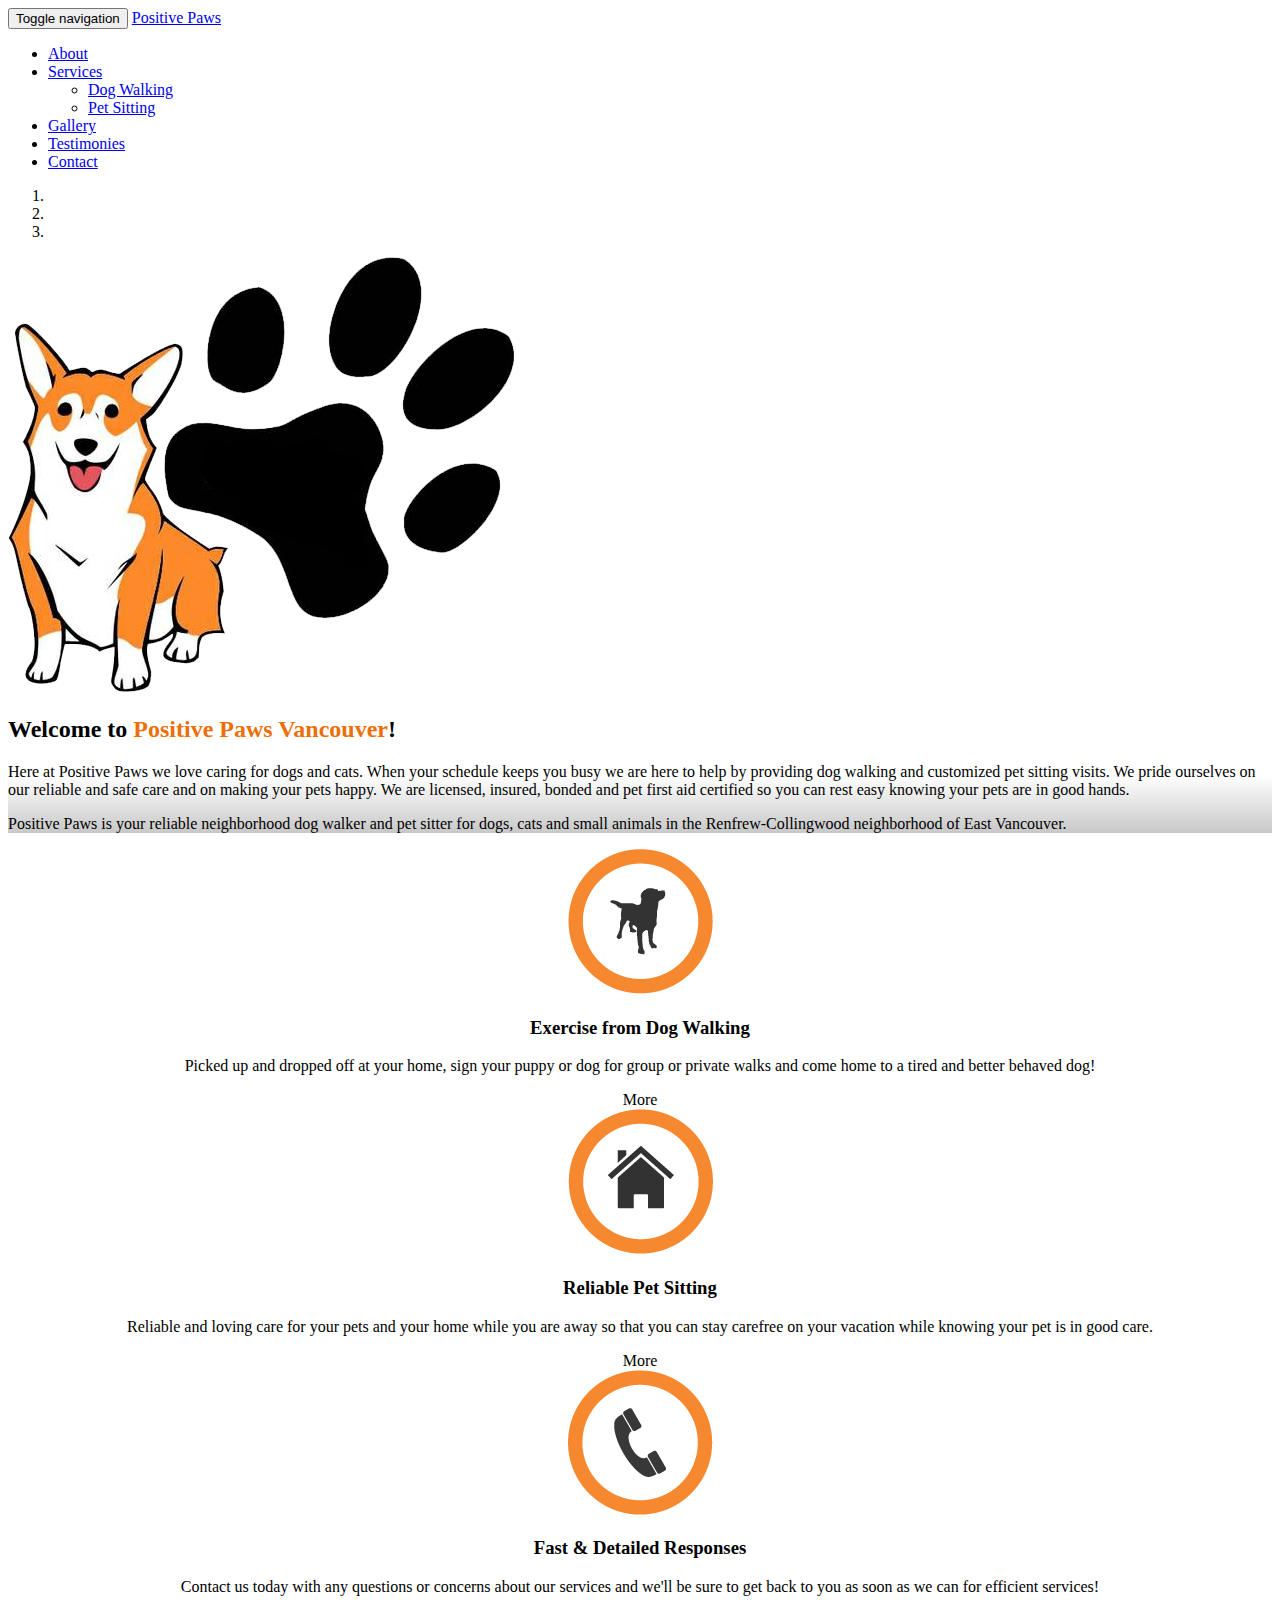
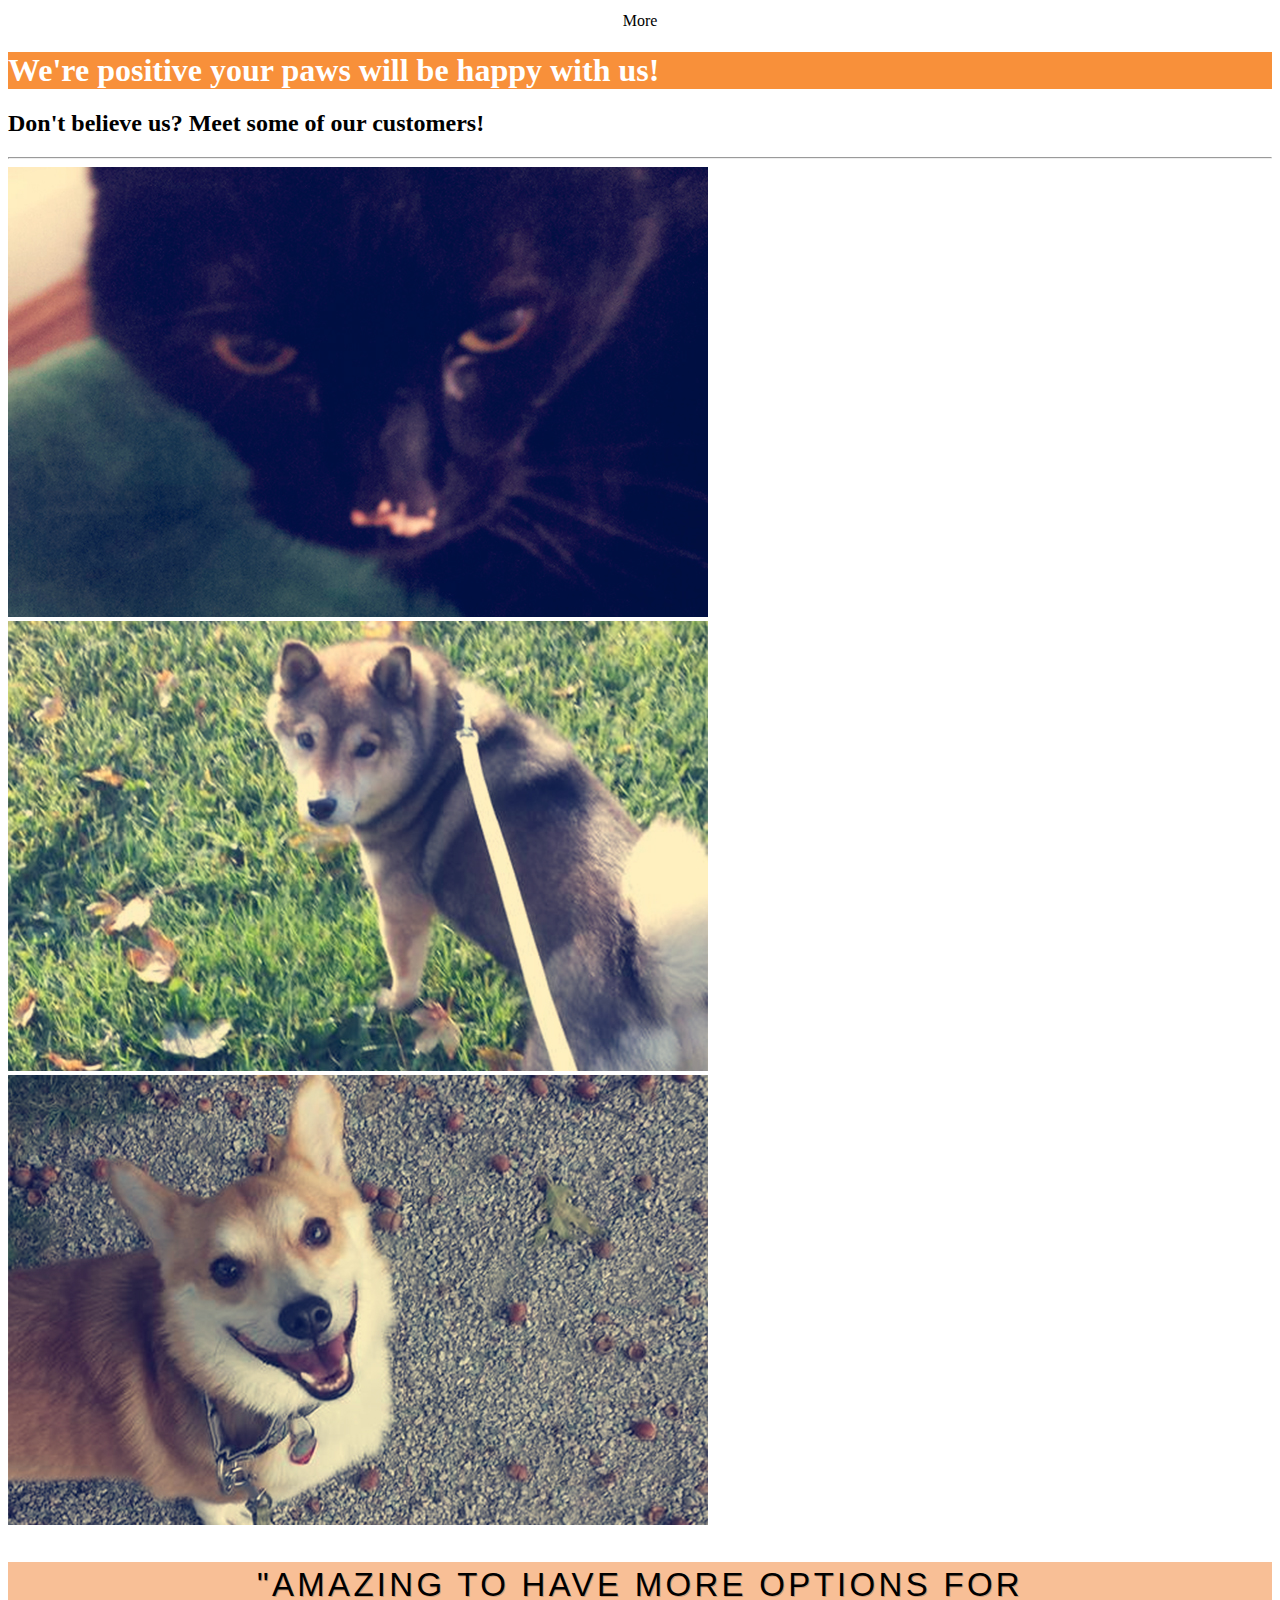
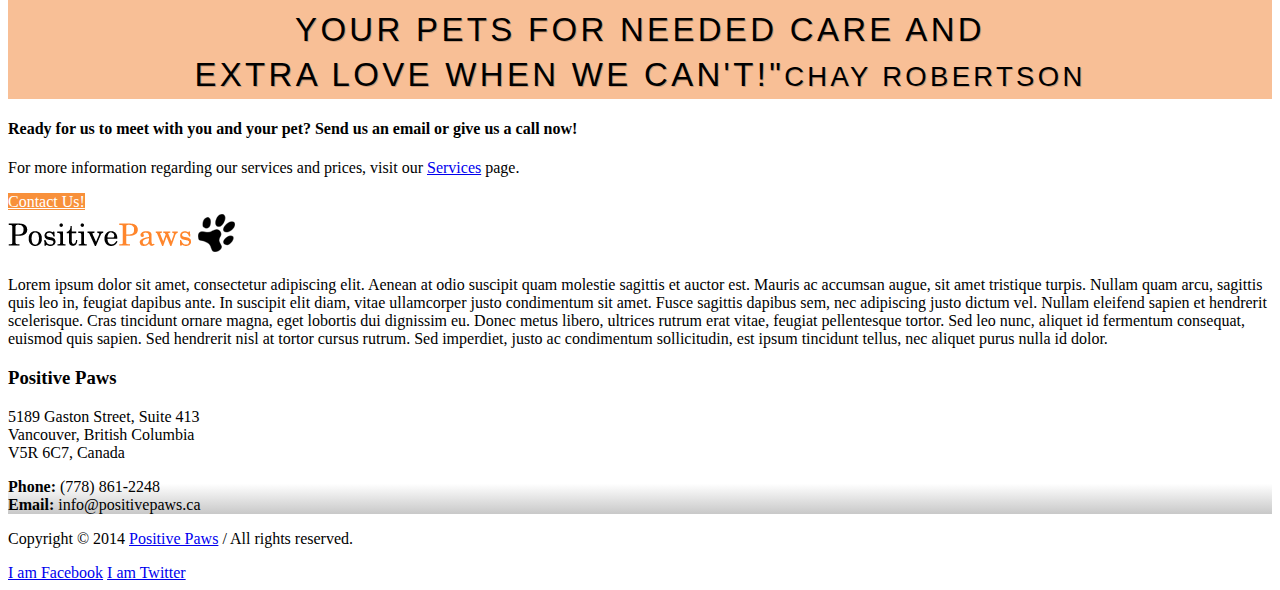
==== index.html @ 591040f9 "col-padding-between class" ====
<!DOCTYPE html>
<html lang="en">
  <head>
    <meta charset="utf-8">
    <meta name="viewport" content="width=device-width, initial-scale=1.0">
    <meta name="description" content="">
    <meta name="author" content="">

    <title>Modern Business - Start Bootstrap Template</title>

    <!-- Bootstrap core CSS -->
    <link href="css/bootstrap.css" rel="stylesheet">

    <!-- Add custom CSS here -->
    <link href="css/modern-business.css" rel="stylesheet">
    <link href="css/css-overload.css" rel="stylesheet">
    <link href="font-awesome/css/font-awesome.min.css" rel="stylesheet">
  </head>

  <body>

		
		<!-- Navigation Menu
		================================================== -->
    <nav class="navbar navbar-inverse navbar-fixed-top" role="navigation">
			
      <div class="container">
				
        <div class="navbar-header">
          <button type="button" class="navbar-toggle" data-toggle="collapse" data-target=".navbar-ex1-collapse">
            <span class="sr-only">Toggle navigation</span>
            <span class="icon-bar"></span>
            <span class="icon-bar"></span>
            <span class="icon-bar"></span>
          </button>
          <!-- You'll want to use a responsive image option so this logo looks good on devices - I recommend using something like retina.js (do a quick Google search for it and you'll find it) -->
          <a class="navbar-brand" href="index.html">Positive Paws</a>
        </div>

        <!-- Collect the nav links, forms, and other content for toggling -->
        <div class="collapse navbar-collapse navbar-ex1-collapse">
          <ul class="nav navbar-nav navbar-right">
            <li><a href="#">About</a></li>
            <li class="dropdown">
              <a href="#" class="dropdown-toggle" data-toggle="dropdown">Services <b class="caret"></b></a>
              <ul class="dropdown-menu">
                <li><a href="#">Dog Walking</a></li>
                <li><a href="#">Pet Sitting</a></li>
              </ul>
            </li>
            <li><a href="#">Gallery</a></li>
            <li><a href="#">Testimonies</a></li>
            <li><a href="#">Contact</a></li>
          </ul>
        </div>
				
      </div>
			
    </nav>
		<!-- End Navigation Menu -->
    
		
		<!-- Slider Carousel
		================================================== -->
    <div id="myCarousel" class="carousel slide">
      <!-- Indicators -->
        <ol class="carousel-indicators">
          <li data-target="#myCarousel" data-slide-to="0" class="active"></li>
          <li data-target="#myCarousel" data-slide-to="1"></li>
          <li data-target="#myCarousel" data-slide-to="2"></li>
        </ol>

        <!-- Wrapper for slides -->
        <div class="carousel-inner">
          <div class="item active">
            <div class="fill" style="background-image:url('img/carousel_slide-logo.jpg');"></div>
            <div class="carousel-caption">
            </div>
          </div>
					<!--
          <div class="item">
            <div class="fill" style="background-image:url('http://placehold.it/1900x1080&text=Slide Two');"></div>
            <div class="carousel-caption">
              <h1>Ready to Style &amp; Add Content</h1>
            </div>
          </div>
          <div class="item">
            <div class="fill" style="background-image:url('http://placehold.it/1900x1080&text=Slide Three');"></div>
            <div class="carousel-caption">
              <h1>Additional Layout Options at <a href="http://startbootstrap.com">http://startbootstrap.com</a></h1>
            </div>
          </div>
					-->
        </div>

        <!-- Controls -->
        <a class="left carousel-control" href="#myCarousel" data-slide="prev">
          <span class="icon-prev"></span>
        </a>
        <a class="right carousel-control" href="#myCarousel" data-slide="next">
          <span class="icon-next"></span>
        </a>
    </div>
		<!-- End Slider Carousel -->
	
		
		
		<!-- Section: Introduction
		================================================== -->
		<div class="section-colored section-full-width hr-gradient">

      <div class="container">
				
				<div class="row">
					<div class="col-lg-3 col-md-3">
						<img src="img/brand_logo-full.png" class="img-responsive" alt="Positive Paws Vancouver">
					</div>
					
          <div class="col-lg-9 col-md-9">
            <h2>Welcome to <span class="orange-text">Positive Paws Vancouver</span>!</h2>
						
            <p>Here at Positive Paws we love caring for dogs and cats. When your schedule keeps you busy we are here to help by providing dog walking and customized pet sitting visits. We pride ourselves on our reliable and safe care and on making your pets happy. We are licensed, insured, bonded and pet first aid certified so you can rest easy knowing your pets are in good hands.</p>
						
						<p>Positive Paws is your reliable neighborhood dog walker and pet sitter for dogs, cats and small animals in the Renfrew-Collingwood neighborhood of East Vancouver.</p>
          </div>
        </div>
				
      </div>

    </div>
		<!-- End Section: Introduction -->
		
		
		<!-- Section: Feature Overview
		================================================== -->
    <div class="section ">
      <div class="container">

        <div class="row">
					<!-- Dog Walking -->
          <div class="col-lg-4 col-md-4 col-padding-between">
						<center>
							<img src="img/icon_large-dogwalking.png">
            	<h3>Exercise from Dog Walking</h3>
							<p>Picked up and dropped off at your home, sign your puppy or dog for group or private walks and come home to a tired and better behaved dog!</p>
							<a class="btn btn-link btn-sm pull-center">More <i class="fa fa-angle-right"></i></a>
						</center>
          </div>
					<!-- Pet Sitting -->
          <div class="col-lg-4 col-md-4 col-padding-between">
            <center>
							<img src="img/icon_large-petsitting.png">
            	<h3>Reliable Pet Sitting</h3>
							<p>Reliable and loving care for your pets and your home while you are away so that you can stay carefree on your vacation while knowing your pet is in good care.</p>
							<a class="btn btn-link btn-sm pull-center">More <i class="fa fa-angle-right"></i></a>
						</center>
          </div>
					<!-- Easy Contact -->
          <div class="col-lg-4 col-md-4 col-padding-between">
            <center>
							<img src="img/icon_large-contact.png">
            	<h3>Fast & Detailed Responses</h3>
							<p>Contact us today with any questions or concerns about our services and we'll be sure to get back to you as soon as we can for efficient services!</p>
							<a class="btn btn-link btn-sm pull-center">More <i class="fa fa-angle-right"></i></a>
						</center>
          </div>
        </div>

      </div>
    </div>
		<!-- End Section: Feature Overview -->
		
		
		<!-- Section: Slogan
		================================================== -->
    <div class="section section-colored-orange section-full-width text-center ">
			
      <div class="container">
				
        <div class="row">
          <div class="col-lg-12">
            <h1 class="white-text">We're positive your paws will be happy with us!</h1>
          </div>
        </div>
				
      </div>

    </div>
		<!-- End Section: Slogan -->
		
		
		<!-- Section: Customer Gallery
		================================================== -->
    <div class="section">

      <div class="container">

        <div class="row">
          <div class="col-lg-12 text-center">
            <h2>Don't believe us? Meet some of our customers!</h2>
            <hr>
          </div>
          <div class="col-lg-4 col-md-4 col-sm-6">
            <img class="img-responsive img-home-portfolio" src="img/gallery_main-01.jpg">
          </div>
          <div class="col-lg-4 col-md-4 col-sm-6">
            <img class="img-responsive img-home-portfolio" src="img/gallery_main-02.jpg">
          </div>
          <div class="col-lg-4 col-md-4 col-sm-6">
            <img class="img-responsive img-home-portfolio" src="img/gallery_main-03.jpg">
          </div>
        </div>

      </div>

    </div>
		<!-- End Section: Customer Gallery -->
		
		
		
		<!-- Section: Quote
		================================================== -->
    <div class="section section-colored-babyorange section-full-width text-center">
      <div class="container">
				
        <div class="row">
          <div class="col-lg-10 col-lg-offset-1 col-md-12">
						<div class="quotes">
            	<blockquote>"Amazing to have more options for<br>your pets for needed care and<br>extra love when we can't!"<small>CHAY ROBERTSON</small></blockquote>
						</div>
          </div>
        </div>
				
      </div>

    </div>
		<!-- End Section: Quote -->


		<!-- Container: Contact Message CHANGE TO CONTACT FORM>?
		================================================== -->
    <div class="container">

      <div class="row well">
        <div class="col-lg-8 col-md-8">
          <h4>Ready for us to meet with you and your pet? Send us an email or give us a call now!</h4>
          <p>For more information regarding our services and prices, visit our <a href="#">Services</a> page.</p>
        </div>
        <div class="col-lg-4 col-md-4">
          <a class="btn btn-lg btn-primary pull-right" href="http://startbootstrap.com">Contact Us!</a>
        </div>
      </div>

    </div>
		<!-- End Container: Contact Message -->
		
		
		<!-- Section: Conclusion
		================================================== -->
		<div class="section-colored section-full-width hr-gradient">

      <div class="container">
				
				<div class="row">
					
          <div class="col-lg-9 col-md-9">
            <img src="img/brand_logo-header-black.png">
						
            <p>Lorem ipsum dolor sit amet, consectetur adipiscing elit. Aenean at odio suscipit quam molestie sagittis et auctor est. Mauris ac accumsan augue, sit amet tristique turpis. Nullam quam arcu, sagittis quis leo in, feugiat dapibus ante. In suscipit elit diam, vitae ullamcorper justo condimentum sit amet. Fusce sagittis dapibus sem, nec adipiscing justo dictum vel. Nullam eleifend sapien et hendrerit scelerisque. Cras tincidunt ornare magna, eget lobortis dui dignissim eu. Donec metus libero, ultrices rutrum erat vitae, feugiat pellentesque tortor. Sed leo nunc, aliquet id fermentum consequat, euismod quis sapien. Sed hendrerit nisl at tortor cursus rutrum. Sed imperdiet, justo ac condimentum sollicitudin, est ipsum tincidunt tellus, nec aliquet purus nulla id dolor.</p>
          </div>
					
					<div class="col-lg-3 col-md-3">
						<h3>Positive Paws</h3>
						<p>
							5189 Gaston Street, Suite 413<br>
							Vancouver, British Columbia<br>
							V5R 6C7, Canada
						</p>
						<p>
							<strong>Phone:</strong> (778) 861-2248<br>
							<strong>Email:</strong> info@positivepaws.ca
						</p>
					</div>
					
        </div>
				
      </div>

    </div>
		<!-- End Section: Conclusion -->
		
		
		<!-- Container: Copyright & Social -->
    <div class="container">

      <footer>
        <div class="row">
          <div class="col-lg-9 col-md-9">
            <p>Copyright &copy; 2014 <a href="http://www.positivepaws.ca/">Positive Paws</a> / All rights reserved.</p>
          </div>
					<div class="col-lg-3 col-md-3">
						<a href="#">I am Facebook</a>
						<a href="#">I am Twitter</a>
					</div>
        </div>
      </footer>

    </div>
		<!-- End Container: Copyright & Social -->

    <!-- JavaScript -->
    <script src="js/jquery-1.10.2.js"></script>
    <script src="js/bootstrap.js"></script>
    <script src="js/modern-business.js"></script>

  </body>
</html>
---- css/css-overload.css ----
.section-colored-orange {
  background-color: #f8903a; /* change this to change the background color of a colored section */
}
.section-colored-babyorange {
	background-color: #f8bf96;
}


.orange-text {
	color: #ec6f09; !important
}
.white-text {
		color: #ffffff; !important
}

.hr-gradient {
	background-image: -webkit-gradient(linear, 0 top, 100% top, from(rgba(0, 0, 0, 0.0001)), to(rgba(0, 0, 0, 0.5)));
  background-image: -webkit-linear-gradient(color-stop(rgba(0, 0, 0, 0.0001) 0), color-stop(rgba(0, 0, 0, 0.5) 99%));
  background-image: -moz-linear-gradient(rgba(0, 0, 0, 0) 0, rgba(0, 0, 0, 0.5) 99%);
  background-image: linear-gradient(rgba(0, 0, 0, 0) 0, rgba(0, 0, 0, 0) 90%, rgba(200, 200, 200, 1) 100%);
  background-repeat: repeat-x;
  filter: progid:DXImageTransform.Microsoft.gradient(startColorstr='#00000000', endColorstr='#80000000', GradientType=1);
}

.indicator-down{position:absolute; bottom:-12px; left:50%; margin-left:-12px; width:0; height:0; border-left:12px solid transparent; border-right:12px solid transparent; border-top:12px solid #ef7f1a; z-index:900;}
.indicator-down.color-one{border-top-color:#e06d58; background:none;}


.quotes blockquote {
	font-size: 33px;
	line-height: 45px;
	margin-bottom: 0;
	font-weight: 300;
	font-family: 'Open Sans', sans-serif;
	padding-left: 0;
	border: none;
	text-transform: uppercase;
	text-align: center;
	text-shadow: 1px 1px 0 rgba(0, 0, 0, 0.2);
	letter-spacing: 0.1em;
}


.btn-primary {
  color: #ffffff;
  background-color: #f8903a;
  border-color: #f8bf96;
}

.btn-primary:hover,
.btn-primary:focus,
.btn-primary:active,
.btn-primary.active,
.open .dropdown-toggle.btn-primary {
  color: #ffffff;
  background-color: #f8bf96;
  border-color: #ffffff;
}


@media (max-width: 991px) {
	.col-padding-between {
		padding-top: 25px;
		padding-between: 25px;
	}
}
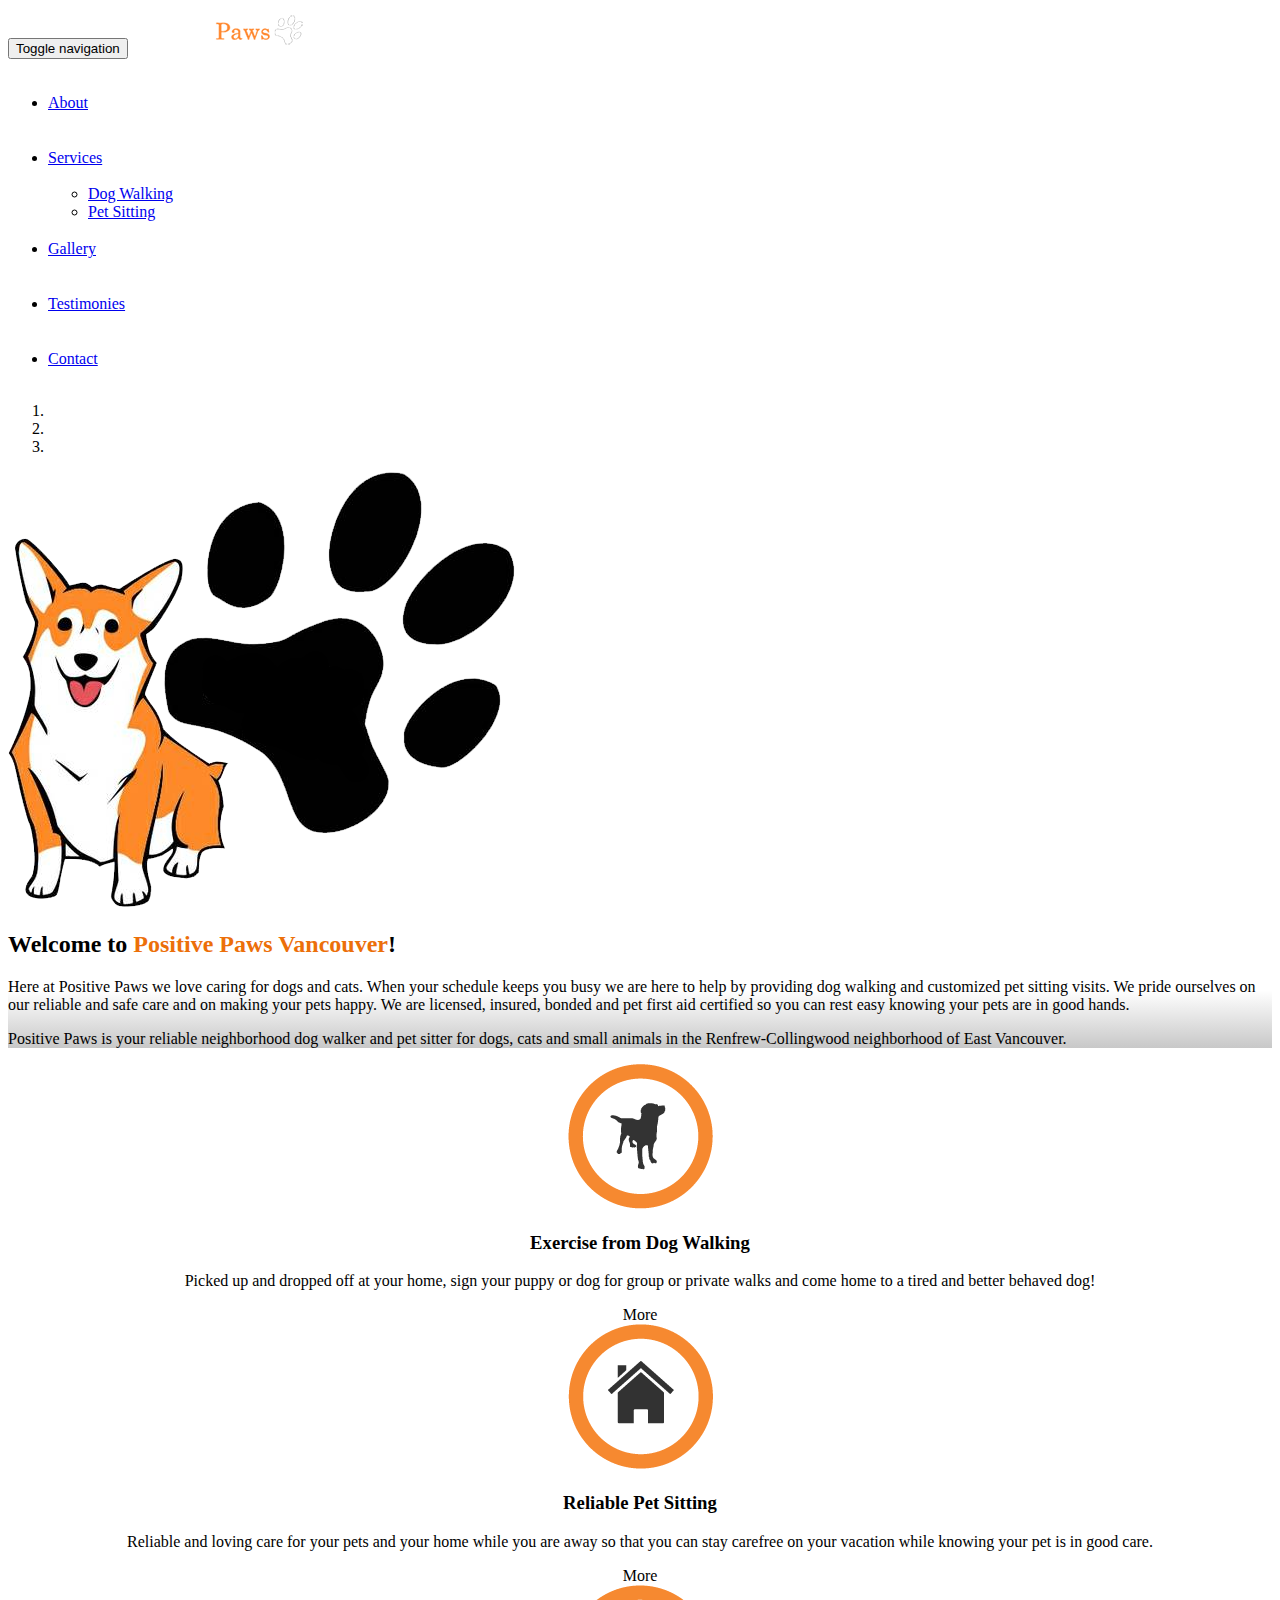
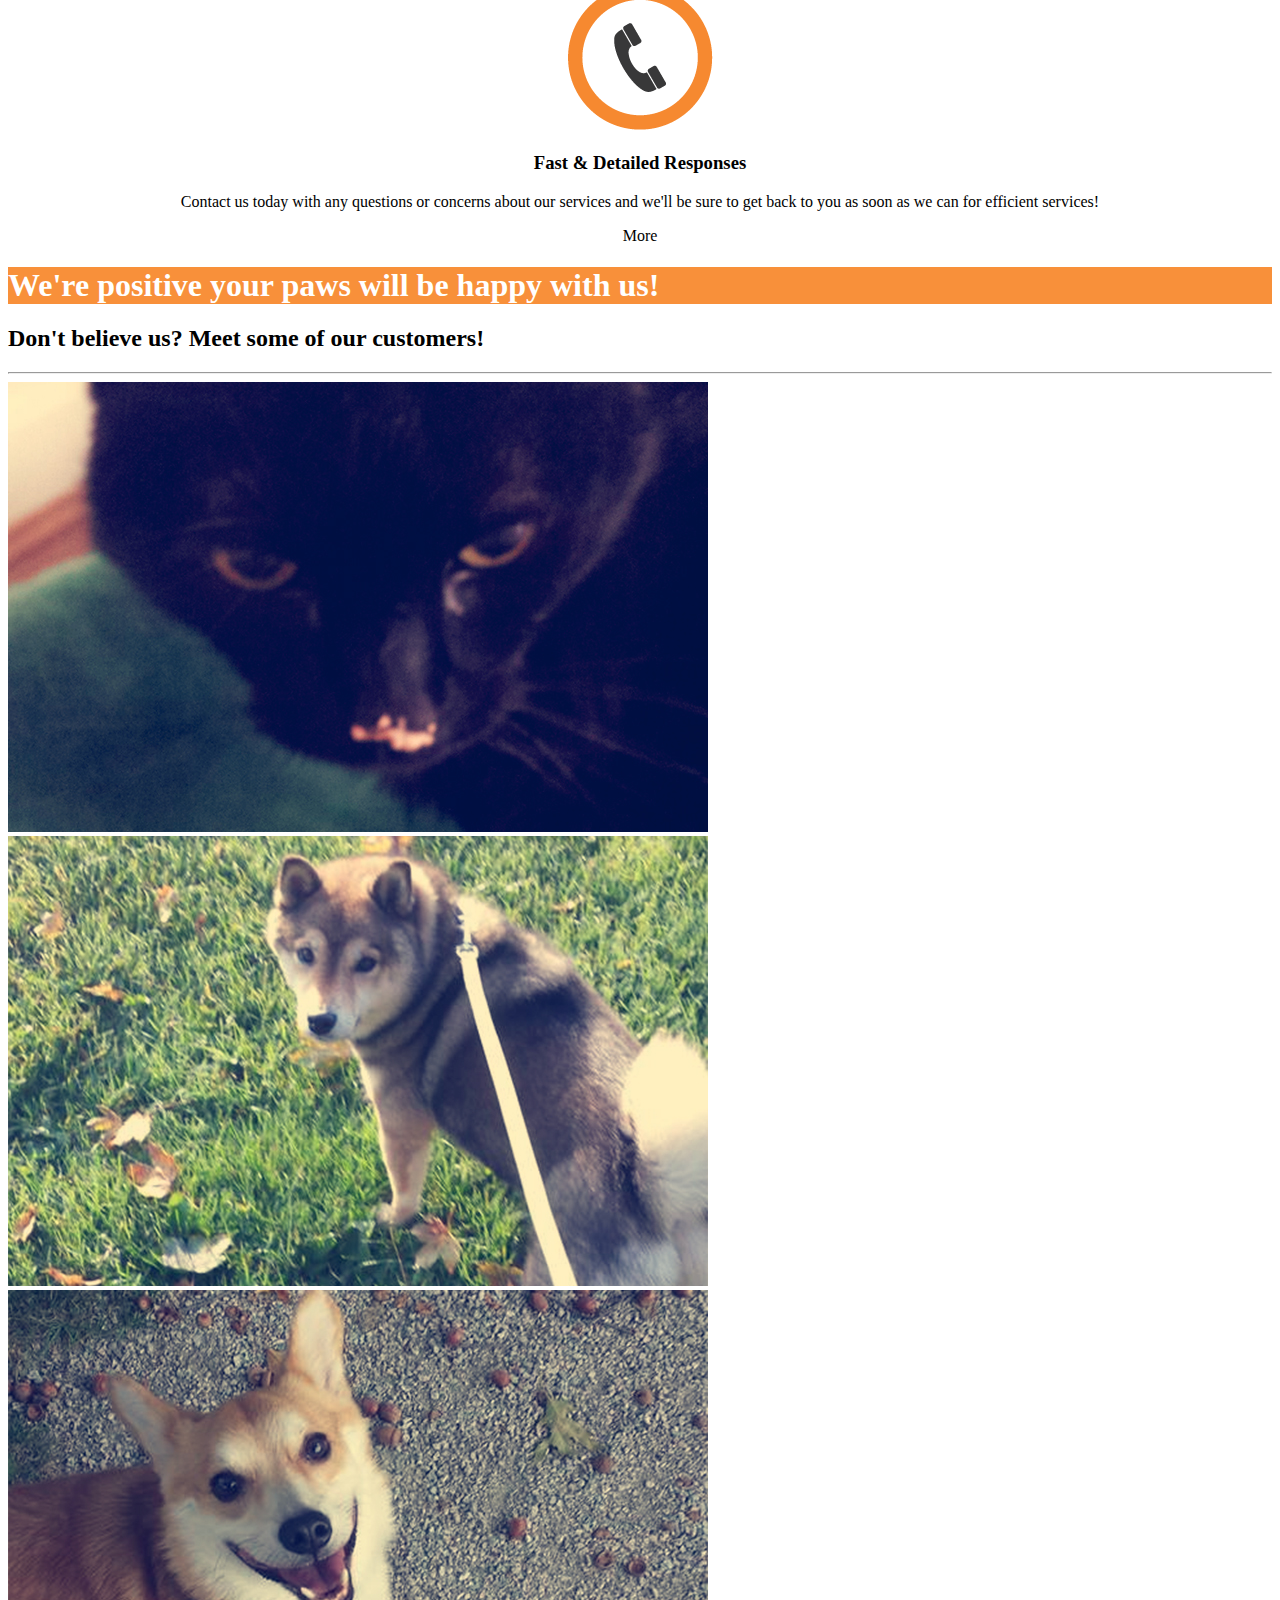
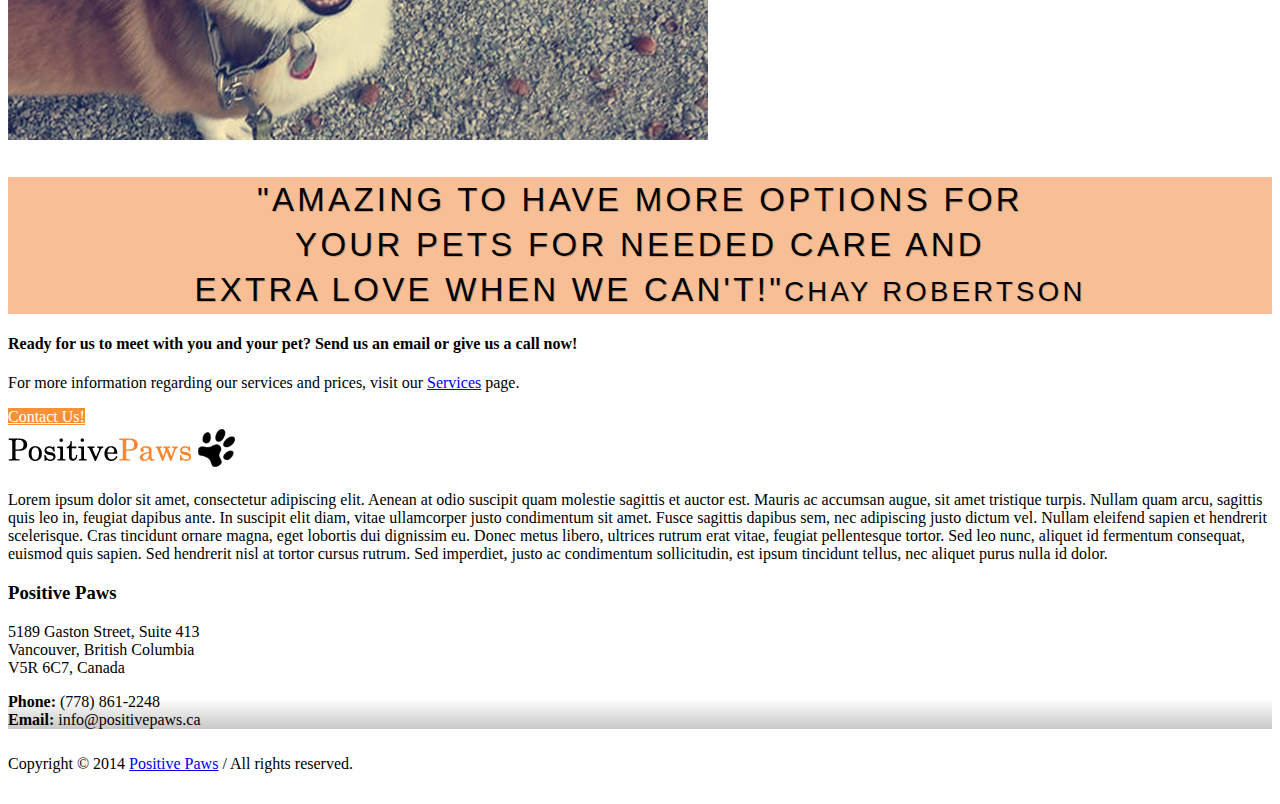
==== commit ca2e984b: "Brand logo in menu and css-overload organization" ====
--- a/index.html
+++ b/index.html
@@ -34,7 +34,7 @@
             <span class="icon-bar"></span>
           </button>
           <!-- You'll want to use a responsive image option so this logo looks good on devices - I recommend using something like retina.js (do a quick Google search for it and you'll find it) -->
-          <a class="navbar-brand" href="index.html">Positive Paws</a>
+          <a class="navbar-brand" href="index.html"><img src="img/brand_logo-header.png"></a>
         </div>
 
         <!-- Collect the nav links, forms, and other content for toggling -->
@@ -295,18 +295,22 @@
 
       <footer>
         <div class="row">
-          <div class="col-lg-9 col-md-9">
-            <p>Copyright &copy; 2014 <a href="http://www.positivepaws.ca/">Positive Paws</a> / All rights reserved.</p>
-          </div>
+					<div class="col-lg-9 col-md-9">
+							<span class="copyright">Copyright &copy; 2014 <a href="http://www.positivepaws.ca/">Positive Paws</a> / All rights reserved.</span>
+					</div>
 					<div class="col-lg-3 col-md-3">
-						<a href="#">I am Facebook</a>
-						<a href="#">I am Twitter</a>
+						<a href="#"><img src="img/icon_mini-facebook.png" class="social-icon" alt="Find us on Facebook!"></a>
+						<a href="#"><img src="img/icon_mini-twitter.png" class="social-icon" alt="Find us on Twitter!"></a>
+						<a href="#"><img src="img/icon_mini-blogger.png" class="social-icon" alt="Find us on BLogger!"></a>
+						<a href="#"><img src="img/icon_mini-yelp.png" class="social-icon" alt="Find us on Yelp!"></a>
 					</div>
-        </div>
+				</div>
       </footer>
 
     </div>
 		<!-- End Container: Copyright & Social -->
+		
+		
 
     <!-- JavaScript -->
     <script src="js/jquery-1.10.2.js"></script>
--- a/css/css-overload.css
+++ b/css/css-overload.css
@@ -1,10 +1,49 @@
+/*-- Bootstrap Overload
+================================================== */
+.navbar-toggle {
+  margin-top: 20px;
+}
+
+.btn-primary {
+  color: #ffffff;
+  background-color: #f8903a;
+  border-color: #f8bf96;
+}
+
+.btn-primary:hover,
+.btn-primary:focus,
+.btn-primary:active,
+.btn-primary.active,
+.open .dropdown-toggle.btn-primary {
+  color: #ffffff;
+  background-color: #f8bf96;
+  border-color: #ffffff;
+}
+
+@media (max-width: 991px) {
+	.col-padding-between {
+		padding-top: 25px;
+		padding-between: 25px;
+	}
+}
+
+@media (min-width: 768px) {
+	.navbar-nav > li > a {
+		padding-top: 10px;
+		padding-bottom: 10px;
+		line-height: 55px;
+	}
+}
+
+
+/*-- Positive Paws Custom Styles
+================================================== */
 .section-colored-orange {
-  background-color: #f8903a; /* change this to change the background color of a colored section */
+  background-color: #f8903a;
 }
 .section-colored-babyorange {
 	background-color: #f8bf96;
 }
-
 
 .orange-text {
 	color: #ec6f09; !important
@@ -22,10 +61,6 @@
   filter: progid:DXImageTransform.Microsoft.gradient(startColorstr='#00000000', endColorstr='#80000000', GradientType=1);
 }
 
-.indicator-down{position:absolute; bottom:-12px; left:50%; margin-left:-12px; width:0; height:0; border-left:12px solid transparent; border-right:12px solid transparent; border-top:12px solid #ef7f1a; z-index:900;}
-.indicator-down.color-one{border-top-color:#e06d58; background:none;}
-
-
 .quotes blockquote {
 	font-size: 33px;
 	line-height: 45px;
@@ -40,27 +75,16 @@
 	letter-spacing: 0.1em;
 }
 
-
-.btn-primary {
-  color: #ffffff;
-  background-color: #f8903a;
-  border-color: #f8bf96;
+.social-icon {
+	width: 40px;
+	margin-left: 5px;
+	margin-right: 5px;
 }
 
-.btn-primary:hover,
-.btn-primary:focus,
-.btn-primary:active,
-.btn-primary.active,
-.open .dropdown-toggle.btn-primary {
-  color: #ffffff;
-  background-color: #f8bf96;
-  border-color: #ffffff;
+footer {
+  margin: 15px 0;
 }
-
-
-@media (max-width: 991px) {
-	.col-padding-between {
-		padding-top: 25px;
-		padding-between: 25px;
-	}
+footer .copyright {
+	position: absolute;
+	margin-top: 10px;
 }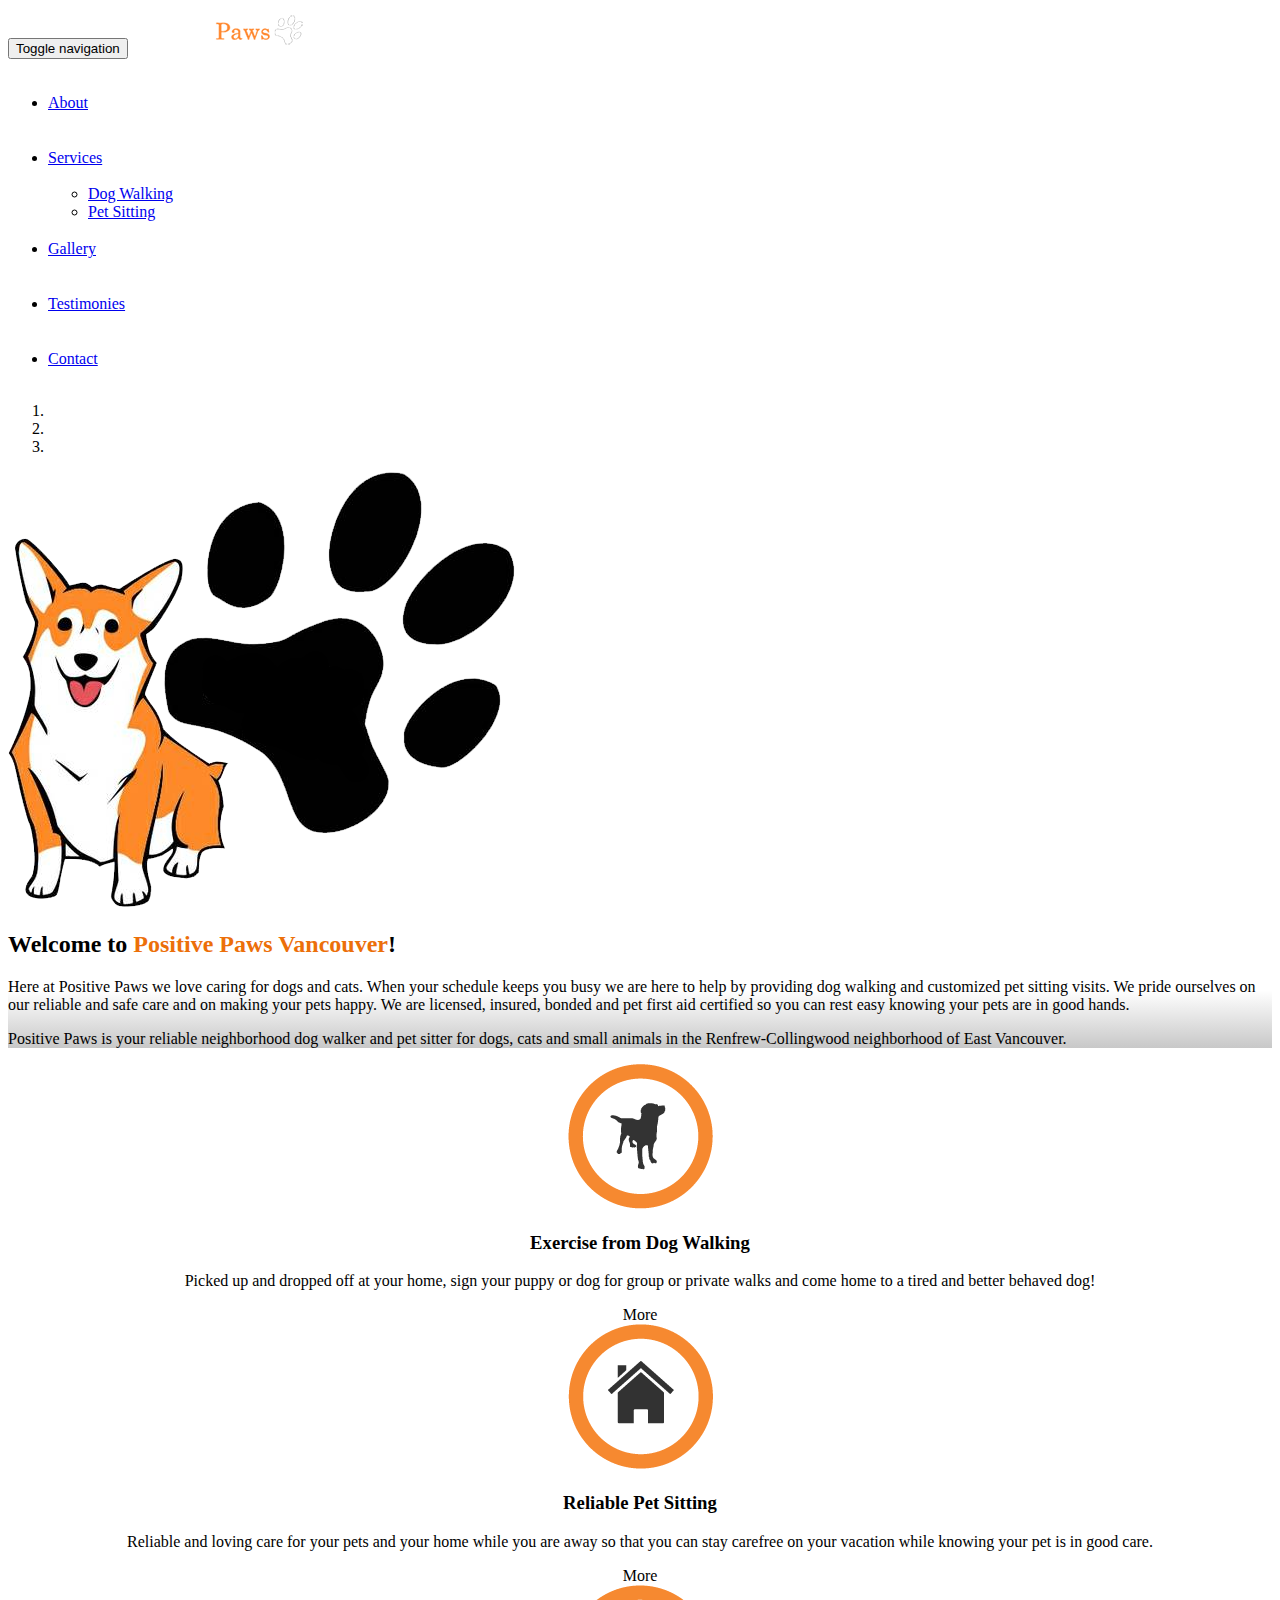
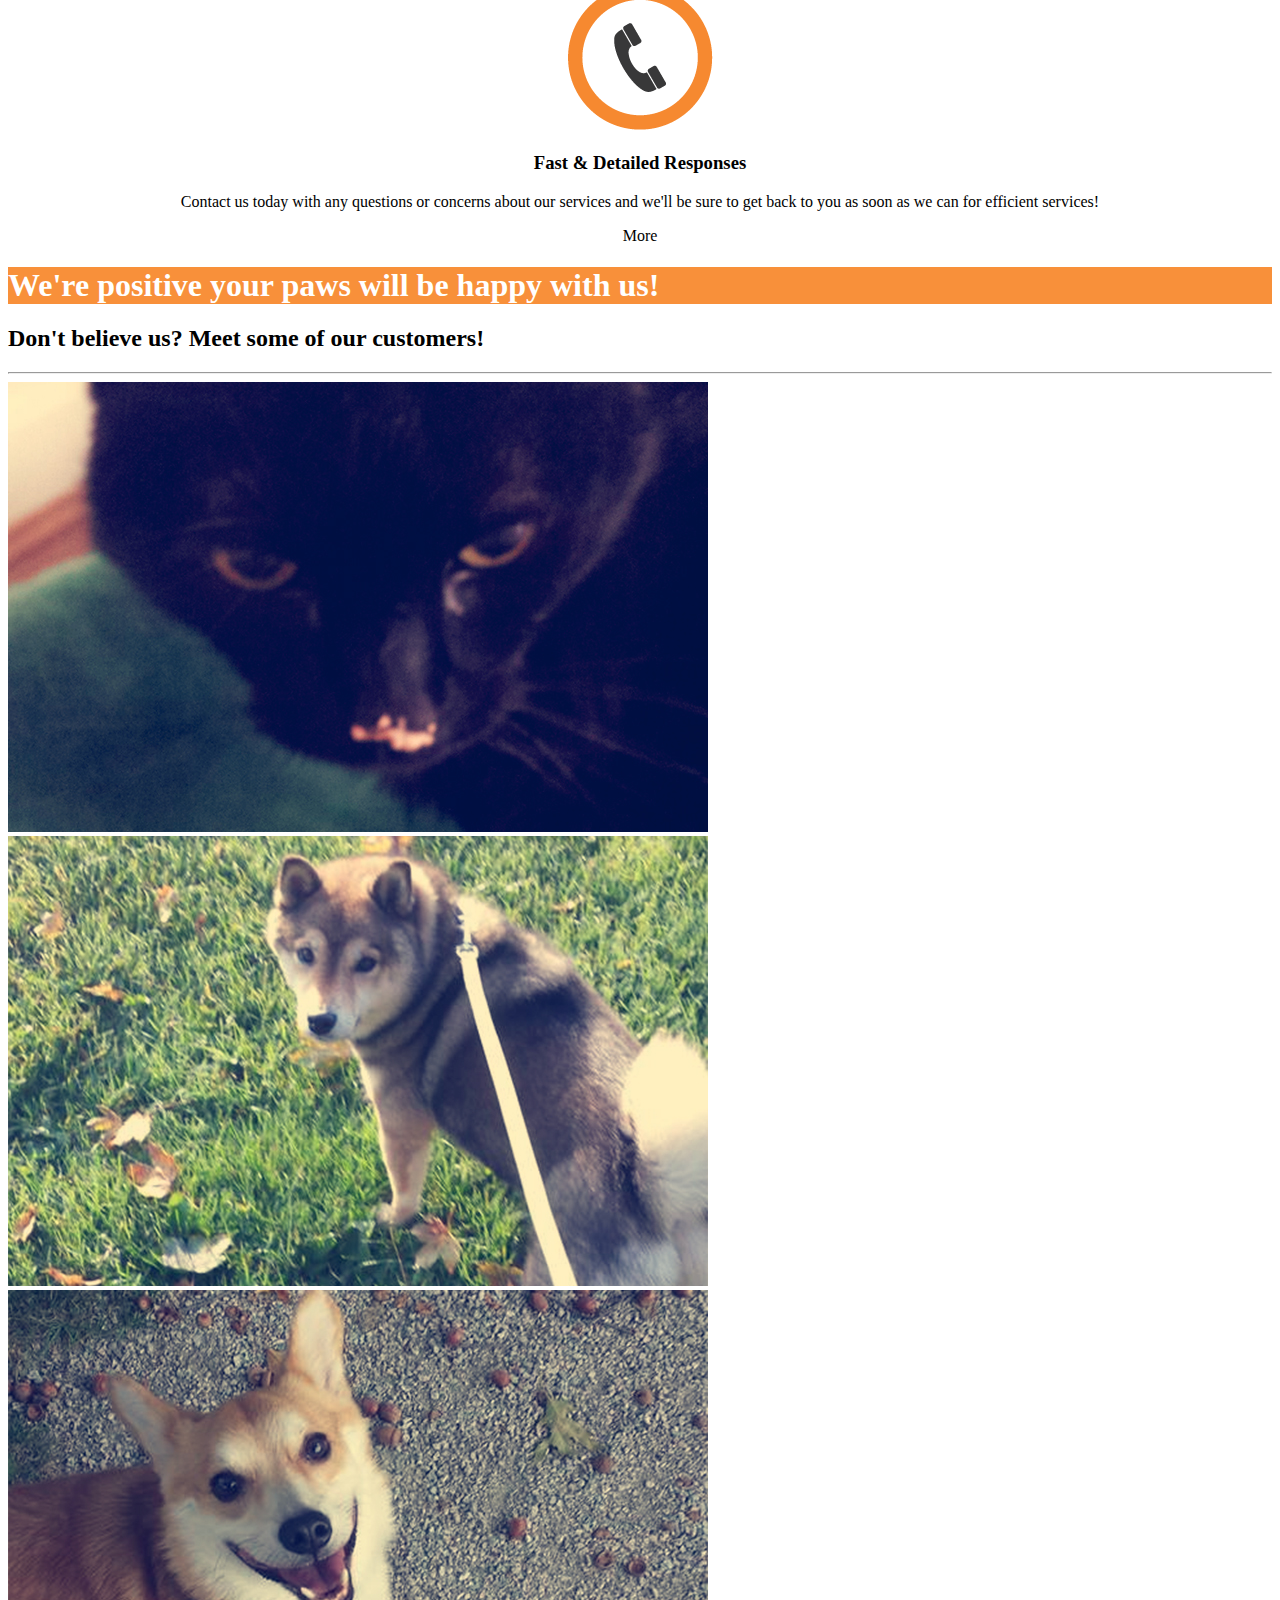
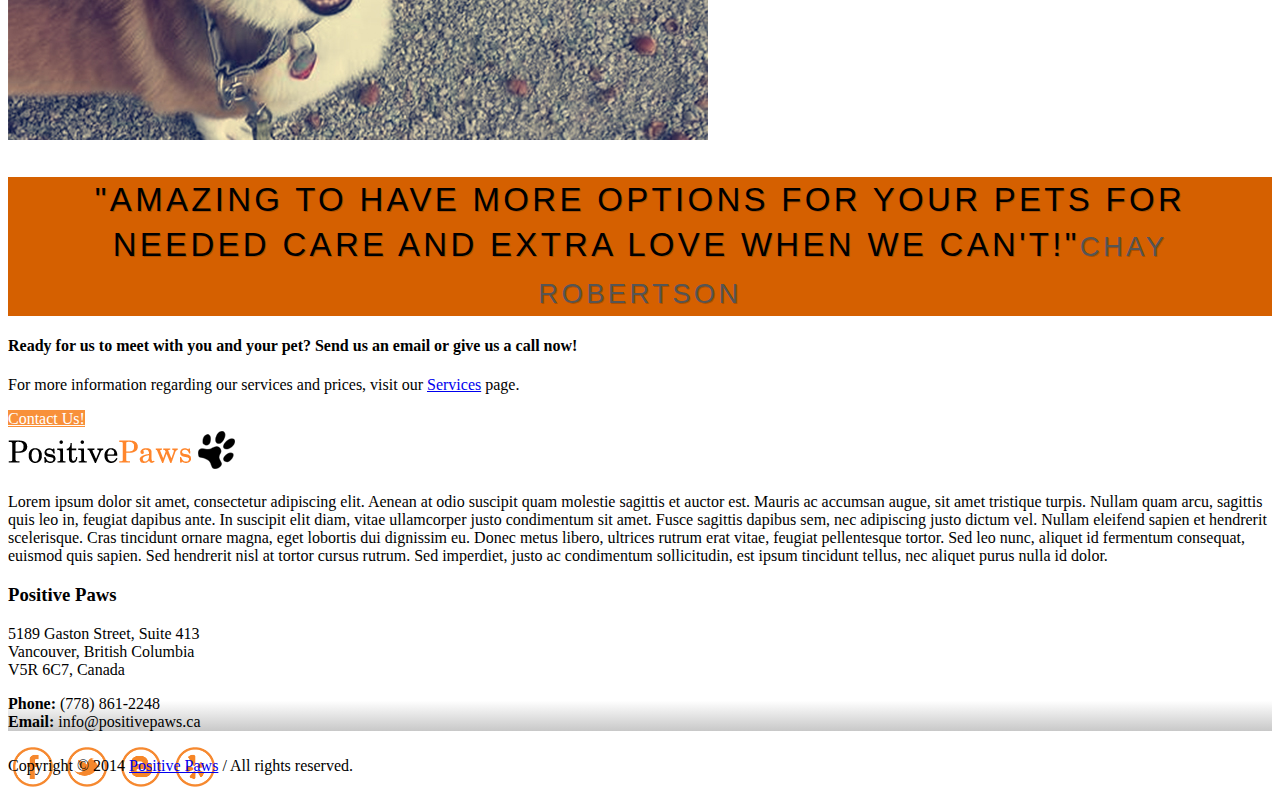
==== commit c896eaaa: "Changed "babyorange" section color to "darkorange"" ====
--- a/index.html
+++ b/index.html
@@ -143,7 +143,7 @@
 							<img src="img/icon_large-dogwalking.png">
             	<h3>Exercise from Dog Walking</h3>
 							<p>Picked up and dropped off at your home, sign your puppy or dog for group or private walks and come home to a tired and better behaved dog!</p>
-							<a class="btn btn-link btn-sm pull-center">More <i class="fa fa-angle-right"></i></a>
+							<a class="btn btn-link btn-md pull-center">More <i class="fa fa-angle-right"></i></a>
 						</center>
           </div>
 					<!-- Pet Sitting -->
@@ -152,7 +152,7 @@
 							<img src="img/icon_large-petsitting.png">
             	<h3>Reliable Pet Sitting</h3>
 							<p>Reliable and loving care for your pets and your home while you are away so that you can stay carefree on your vacation while knowing your pet is in good care.</p>
-							<a class="btn btn-link btn-sm pull-center">More <i class="fa fa-angle-right"></i></a>
+							<a class="btn btn-link btn-md pull-center">More <i class="fa fa-angle-right"></i></a>
 						</center>
           </div>
 					<!-- Easy Contact -->
@@ -161,7 +161,7 @@
 							<img src="img/icon_large-contact.png">
             	<h3>Fast & Detailed Responses</h3>
 							<p>Contact us today with any questions or concerns about our services and we'll be sure to get back to you as soon as we can for efficient services!</p>
-							<a class="btn btn-link btn-sm pull-center">More <i class="fa fa-angle-right"></i></a>
+							<a class="btn btn-link btn-md pull-center">More <i class="fa fa-angle-right"></i></a>
 						</center>
           </div>
         </div>
@@ -220,13 +220,13 @@
 		
 		<!-- Section: Quote
 		================================================== -->
-    <div class="section section-colored-babyorange section-full-width text-center">
+    <div class="section section-colored-darkorange section-full-width text-center">
       <div class="container">
 				
         <div class="row">
           <div class="col-lg-10 col-lg-offset-1 col-md-12">
 						<div class="quotes">
-            	<blockquote>"Amazing to have more options for<br>your pets for needed care and<br>extra love when we can't!"<small>CHAY ROBERTSON</small></blockquote>
+            	<blockquote>"Amazing to have more options for your pets for needed care and extra love when we can't!"<small>CHAY ROBERTSON</small></blockquote>
 						</div>
           </div>
         </div>
@@ -295,7 +295,7 @@
 
       <footer>
         <div class="row">
-					<div class="col-lg-9 col-md-9">
+					<div class="col-lg-9 col-md-9 copyright-col">
 							<span class="copyright">Copyright &copy; 2014 <a href="http://www.positivepaws.ca/">Positive Paws</a> / All rights reserved.</span>
 					</div>
 					<div class="col-lg-3 col-md-3">
--- a/css/css-overload.css
+++ b/css/css-overload.css
@@ -1,5 +1,9 @@
 /*-- Bootstrap Overload
 ================================================== */
+.navbar-inverse li a {
+	font-size: 12pt;
+}
+
 .navbar-toggle {
   margin-top: 20px;
 }
@@ -25,6 +29,12 @@
 		padding-top: 25px;
 		padding-between: 25px;
 	}
+	footer {
+		margin: 20px 0;
+	}
+	footer .copyright-col {
+		padding-bottom: 20px;
+	}
 }
 
 @media (min-width: 768px) {
@@ -35,25 +45,39 @@
 	}
 }
 
+@media (min-width: 992px) {
+	footer {
+		margin: 15px 0;
+	}
+	footer .copyright {
+		position: absolute;
+		margin-top: 10px;
+	}
+}
+
 
 /*-- Positive Paws Custom Styles
 ================================================== */
 .section-colored-orange {
   background-color: #f8903a;
 }
-.section-colored-babyorange {
-	background-color: #f8bf96;
+.section-colored-darkorange {
+	background-color: #d56000;
+}
+.section-colored-darkorange .quotes small {
+	margin-top: 15px;
+	color: #555555;
 }
 
 .orange-text {
 	color: #ec6f09; !important
 }
 .white-text {
-		color: #ffffff; !important
+	color: #ffffff; !important
 }
 
 .hr-gradient {
-	background-image: -webkit-gradient(linear, 0 top, 100% top, from(rgba(0, 0, 0, 0.0001)), to(rgba(0, 0, 0, 0.5)));
+  background-image: -webkit-gradient(linear, 0 top, 100% top, from(rgba(0, 0, 0, 0.0001)), to(rgba(0, 0, 0, 0.5)));
   background-image: -webkit-linear-gradient(color-stop(rgba(0, 0, 0, 0.0001) 0), color-stop(rgba(0, 0, 0, 0.5) 99%));
   background-image: -moz-linear-gradient(rgba(0, 0, 0, 0) 0, rgba(0, 0, 0, 0.5) 99%);
   background-image: linear-gradient(rgba(0, 0, 0, 0) 0, rgba(0, 0, 0, 0) 90%, rgba(200, 200, 200, 1) 100%);
@@ -79,12 +103,4 @@
 	width: 40px;
 	margin-left: 5px;
 	margin-right: 5px;
-}
-
-footer {
-  margin: 15px 0;
-}
-footer .copyright {
-	position: absolute;
-	margin-top: 10px;
 }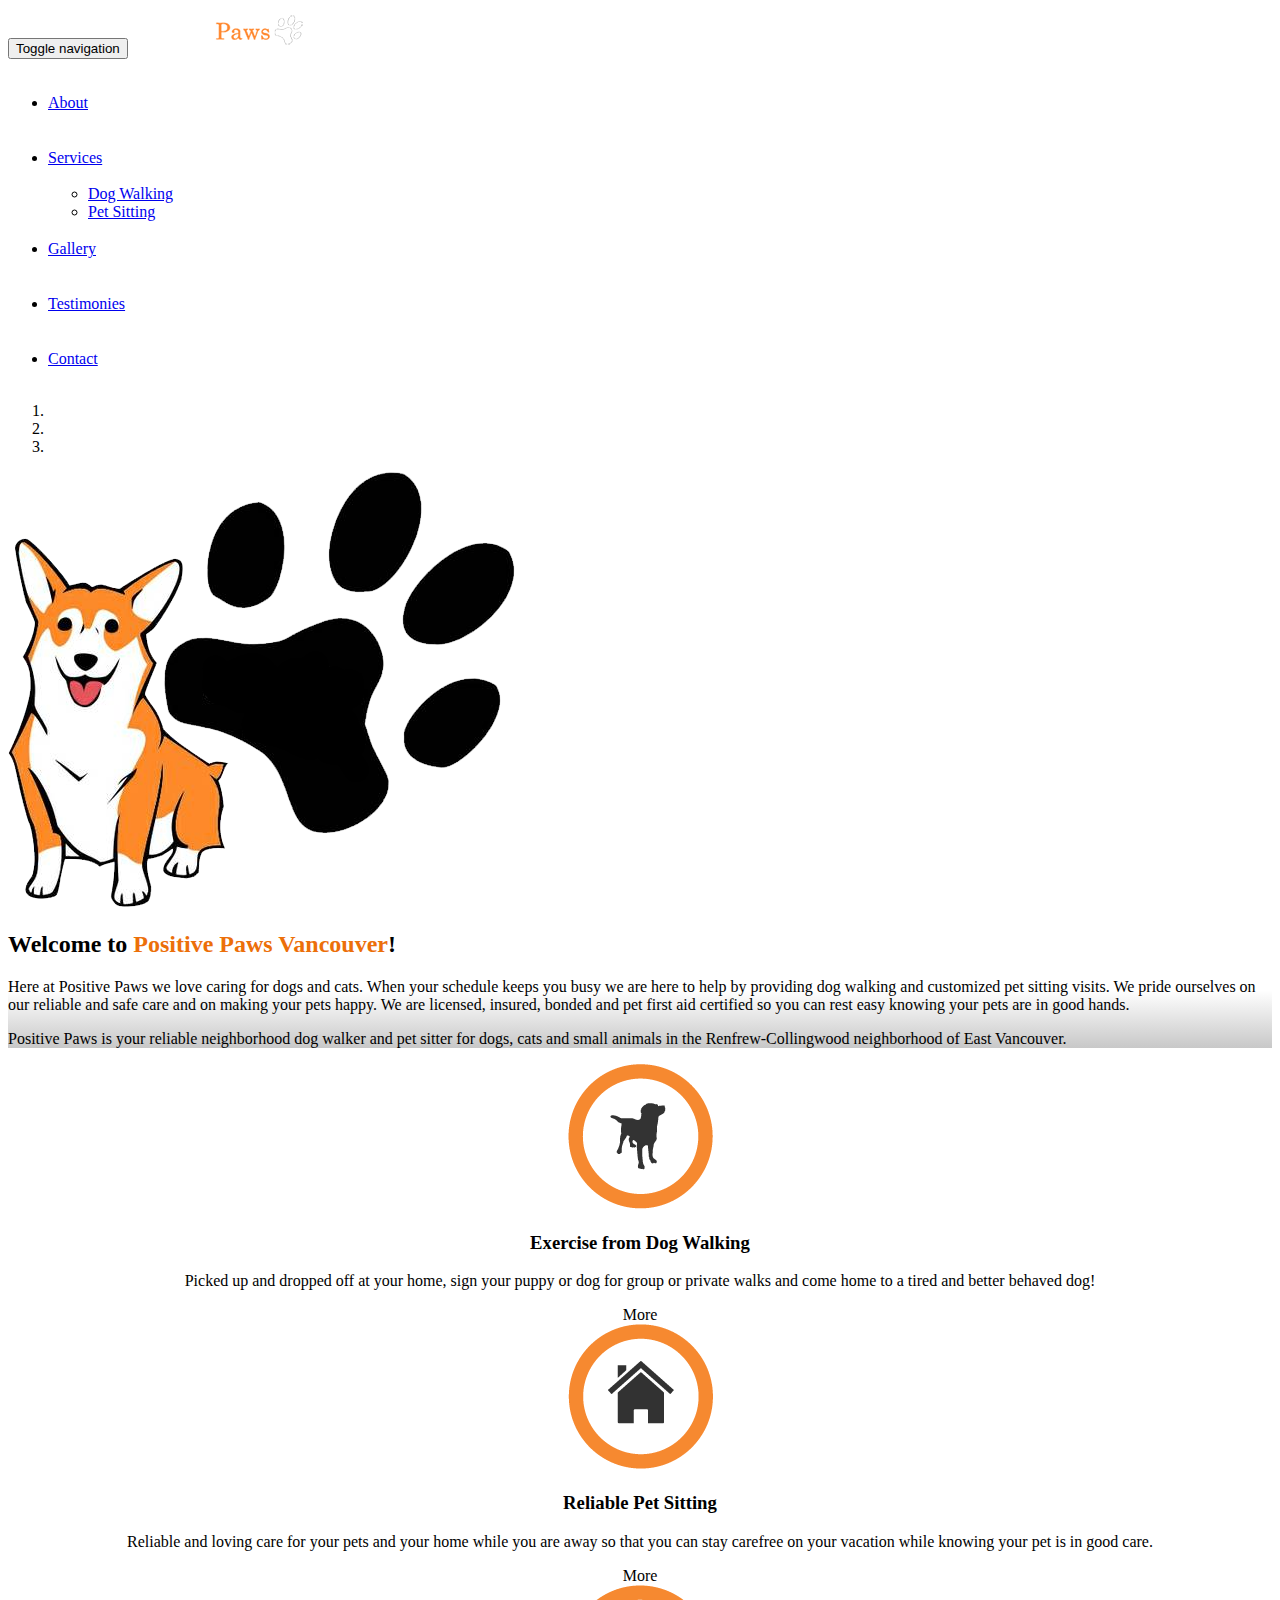
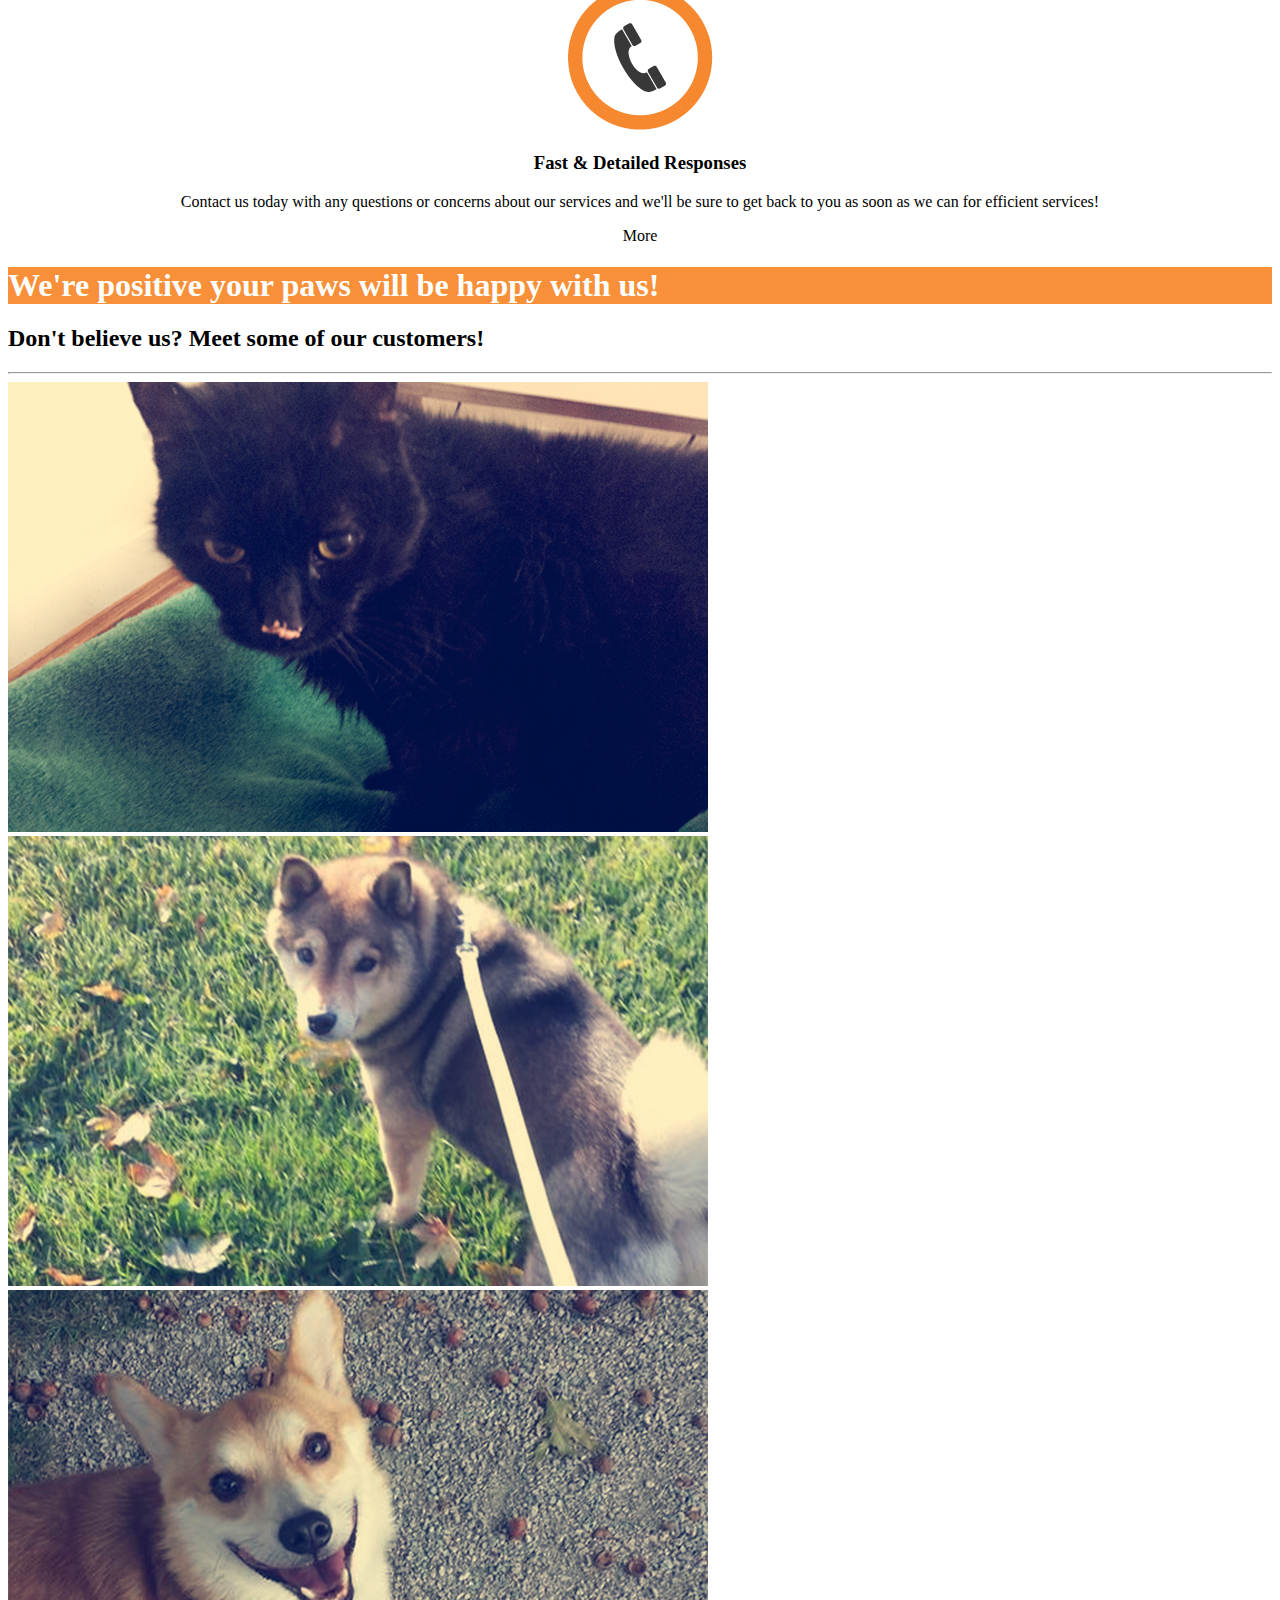
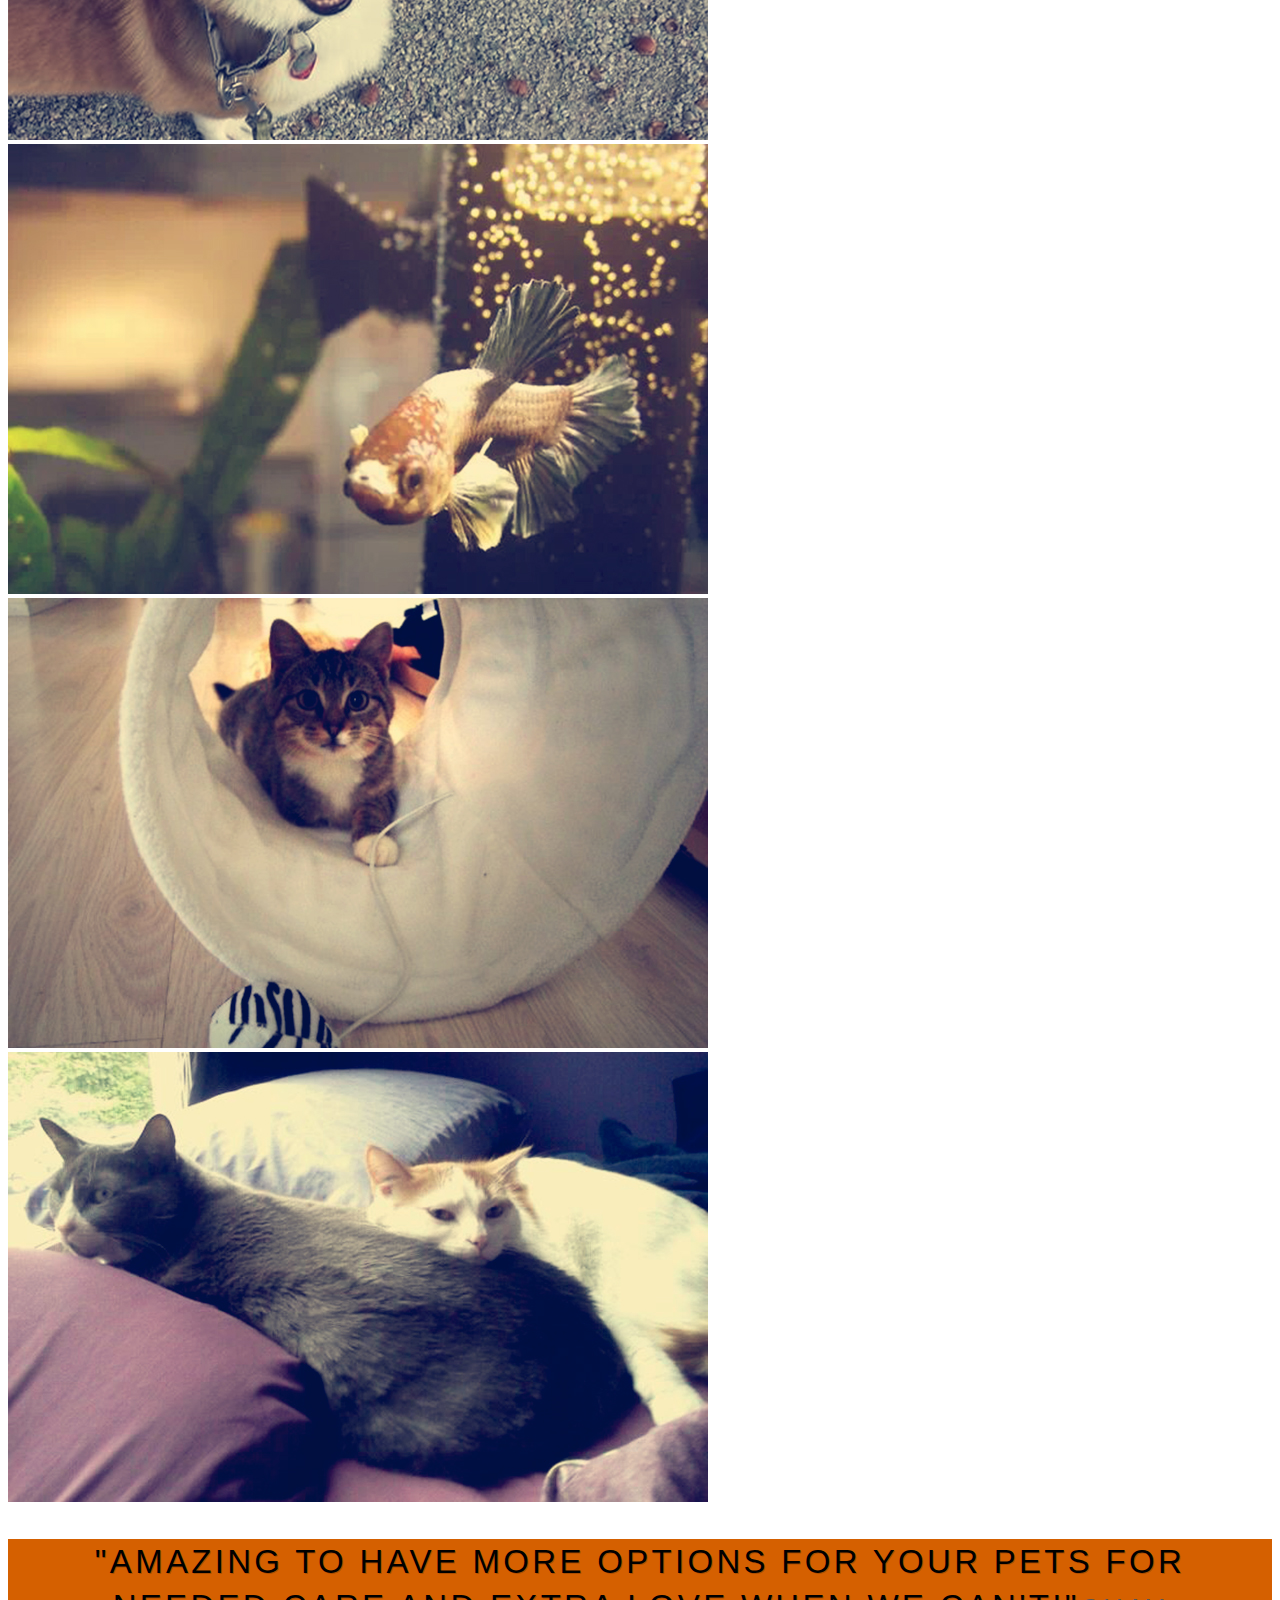
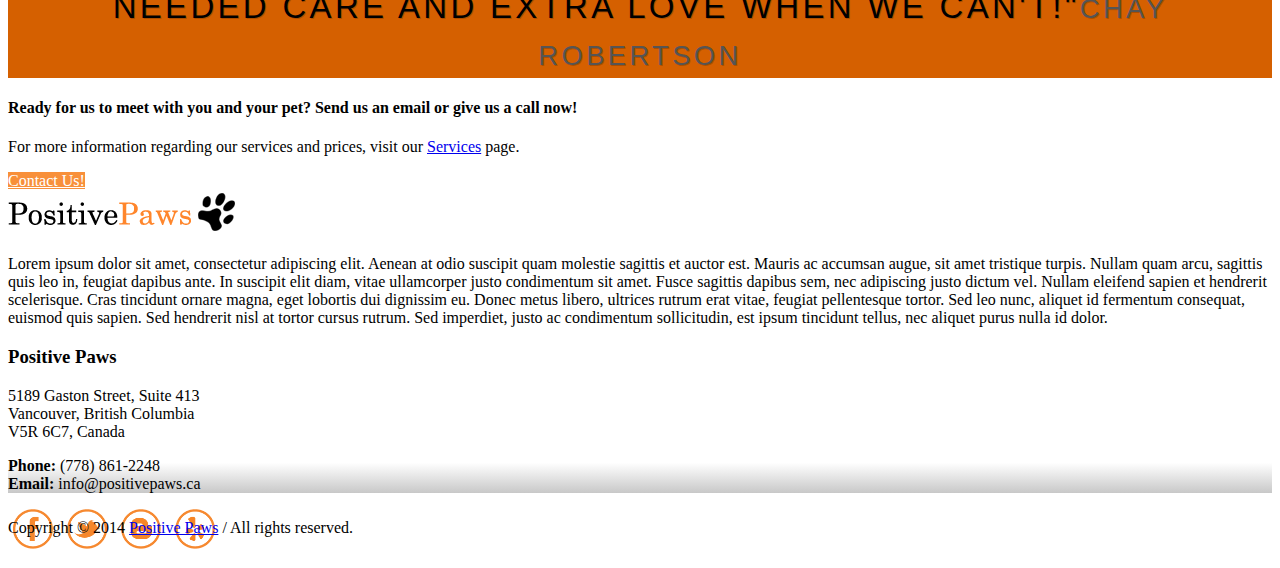
==== commit 6777f8f8: "Index gallery photos" ====
--- a/index.html
+++ b/index.html
@@ -102,7 +102,6 @@
         </a>
     </div>
 		<!-- End Slider Carousel -->
-	
 		
 		
 		<!-- Section: Introduction
@@ -209,13 +208,21 @@
           <div class="col-lg-4 col-md-4 col-sm-6">
             <img class="img-responsive img-home-portfolio" src="img/gallery_main-03.jpg">
           </div>
+					<div class="col-lg-4 col-md-4 col-sm-6">
+            <img class="img-responsive img-home-portfolio" src="img/gallery_main-04.jpg">
+          </div>
+          <div class="col-lg-4 col-md-4 col-sm-6">
+            <img class="img-responsive img-home-portfolio" src="img/gallery_main-05.jpg">
+          </div>
+          <div class="col-lg-4 col-md-4 col-sm-6">
+            <img class="img-responsive img-home-portfolio" src="img/gallery_main-06.jpg">
+          </div>
         </div>
 
       </div>
 
     </div>
 		<!-- End Section: Customer Gallery -->
-		
 		
 		
 		<!-- Section: Quote
@@ -310,7 +317,6 @@
     </div>
 		<!-- End Container: Copyright & Social -->
 		
-		
 
     <!-- JavaScript -->
     <script src="js/jquery-1.10.2.js"></script>
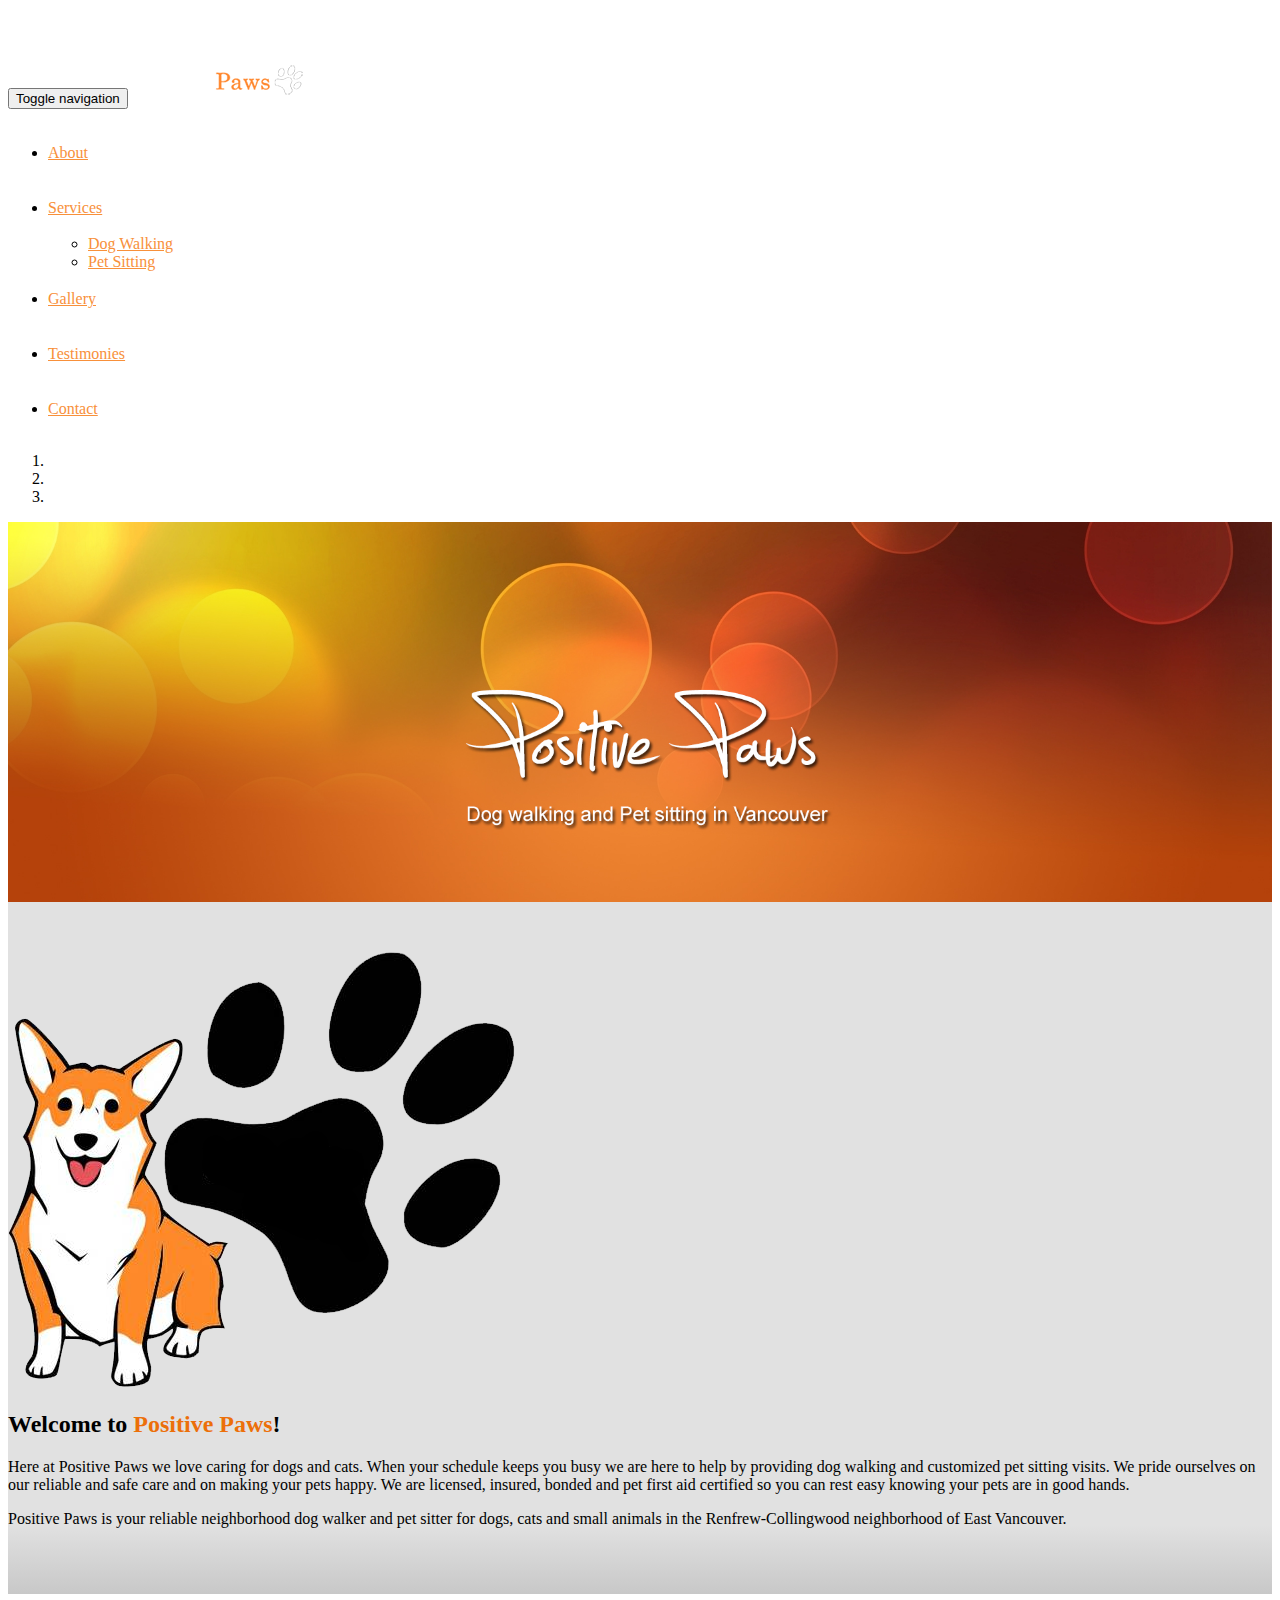
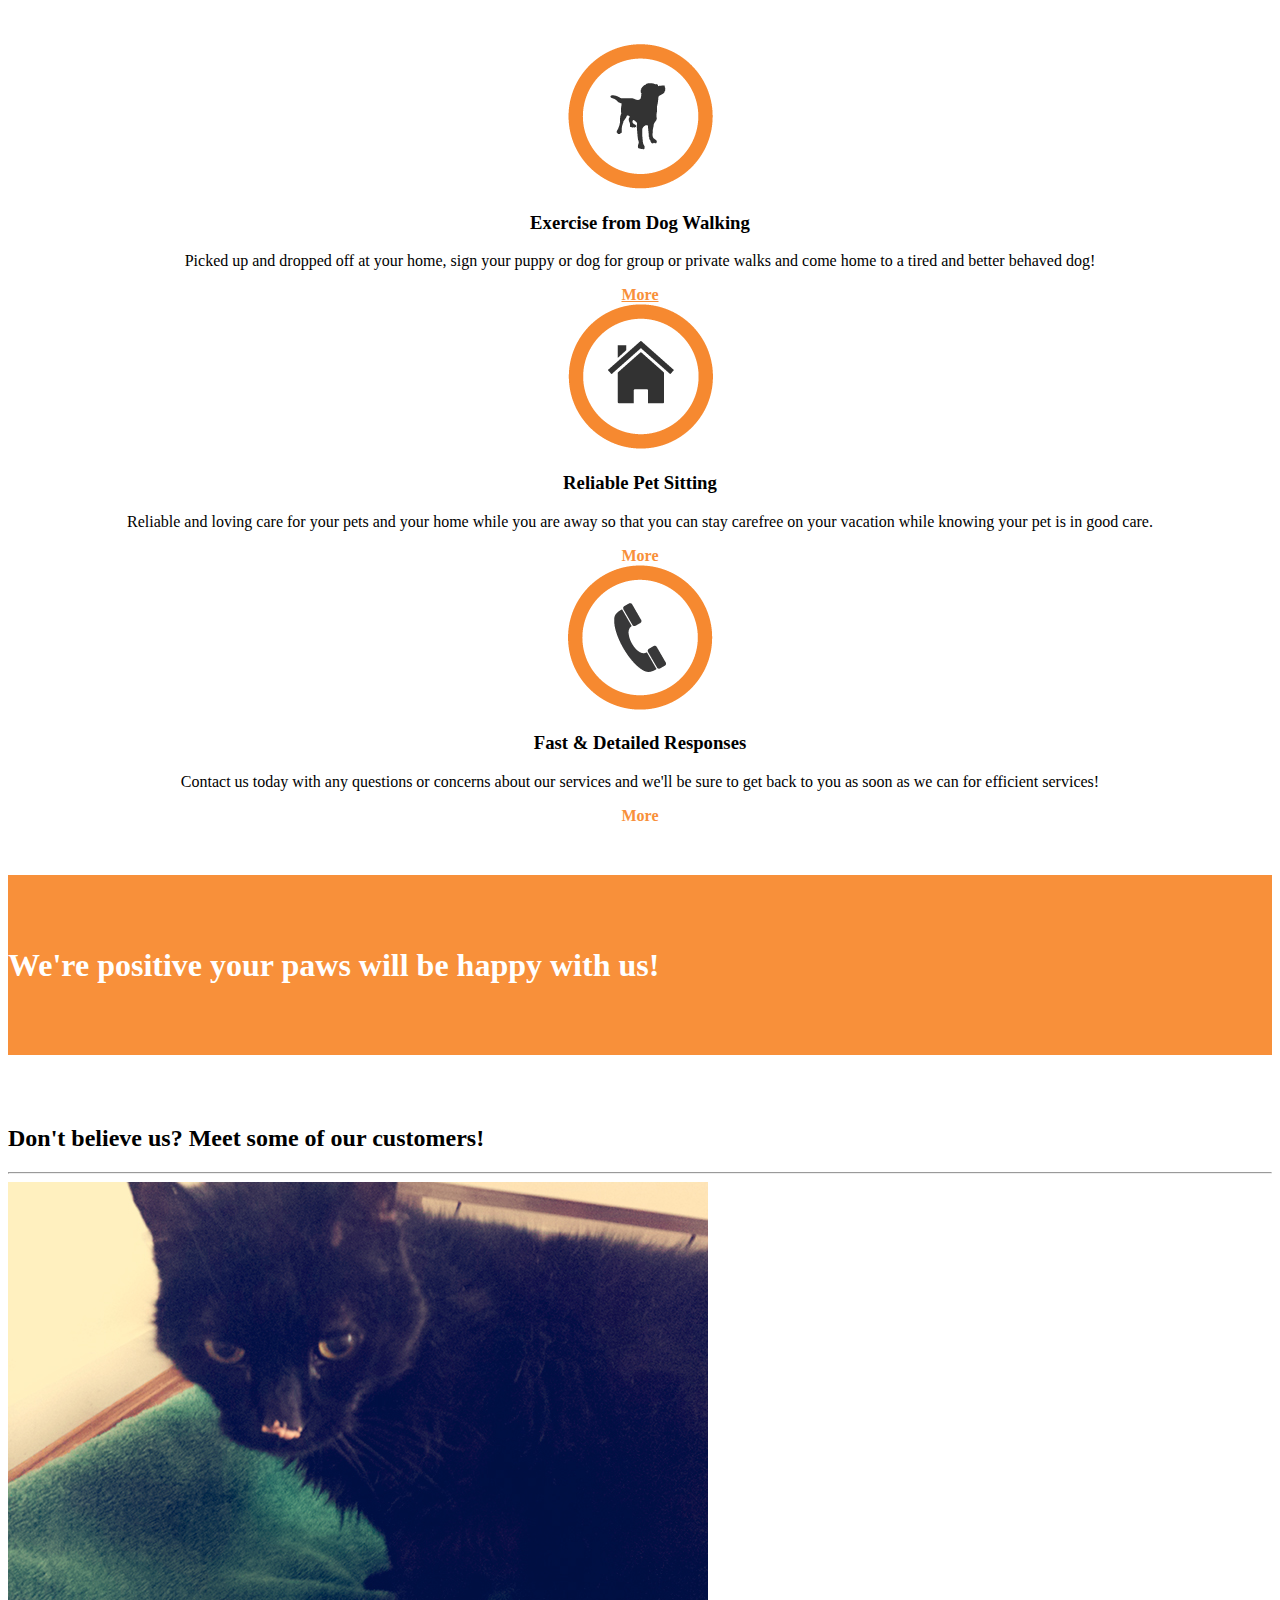
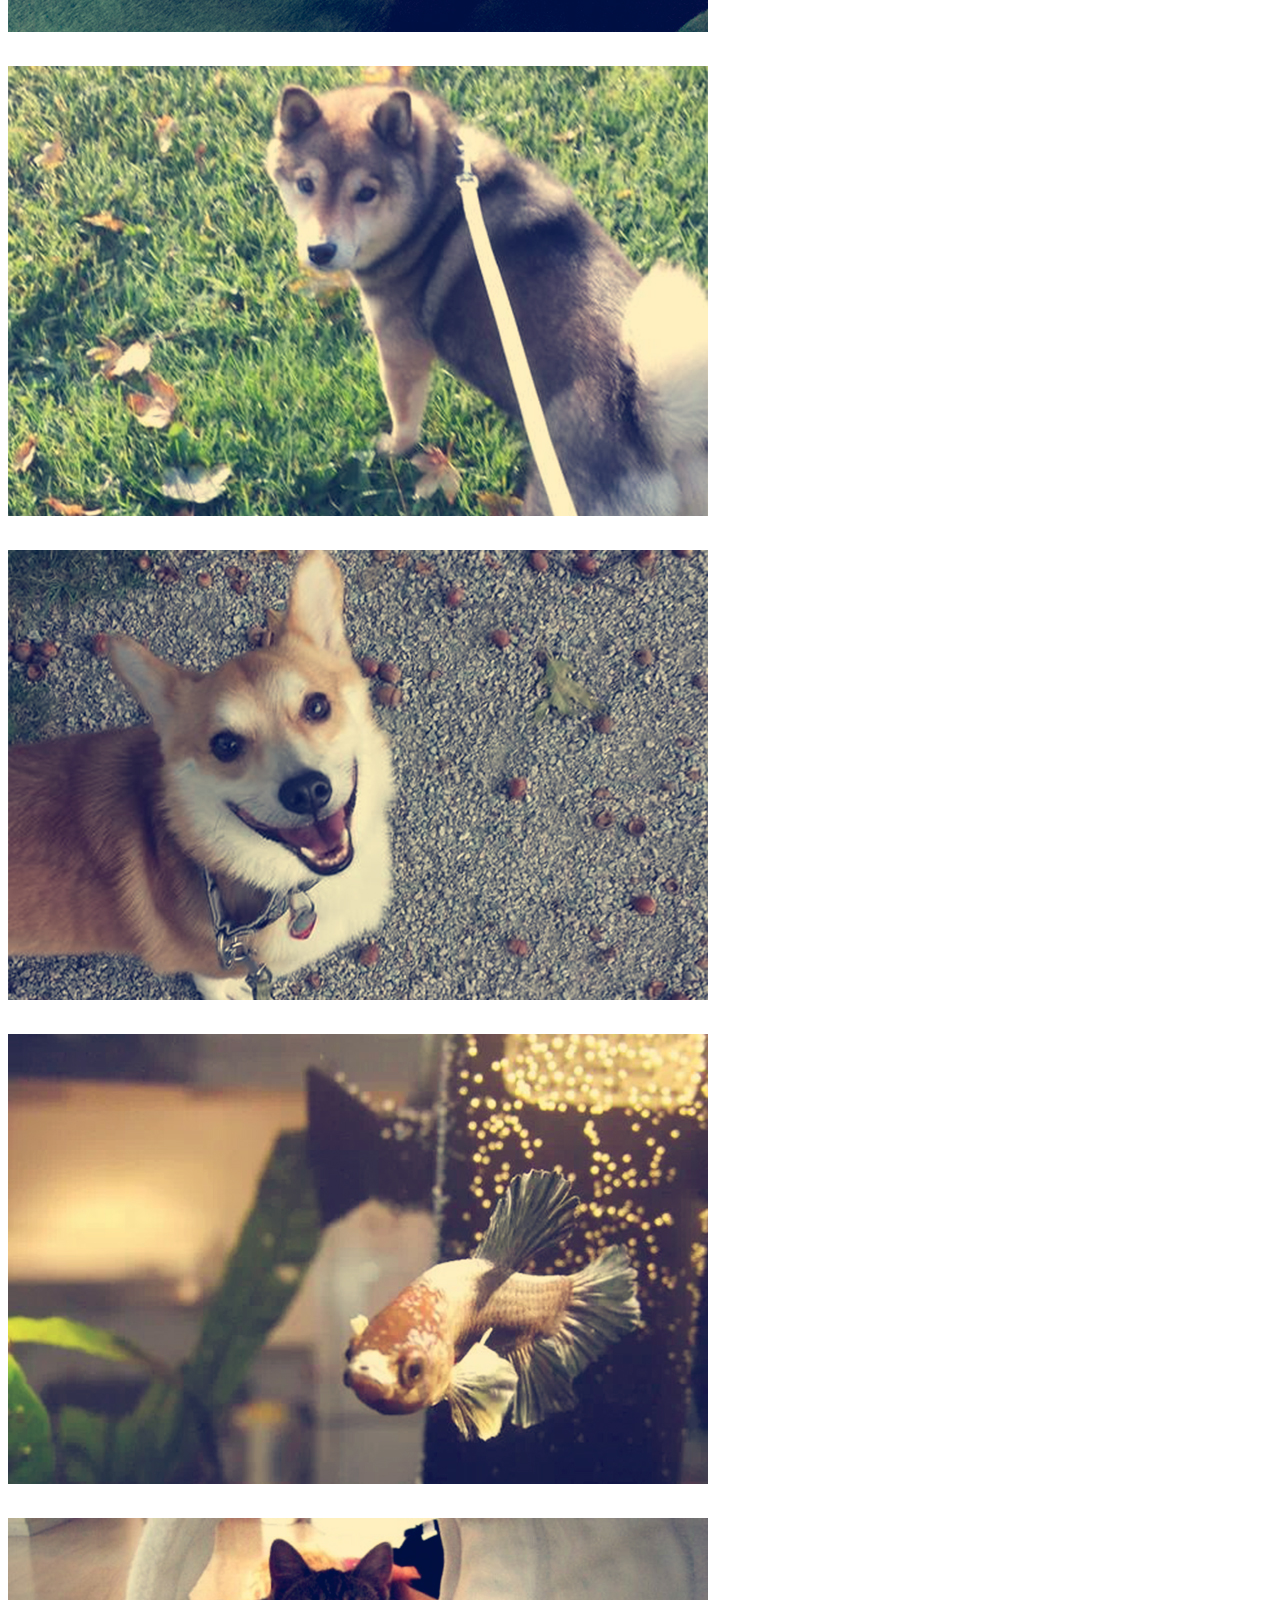
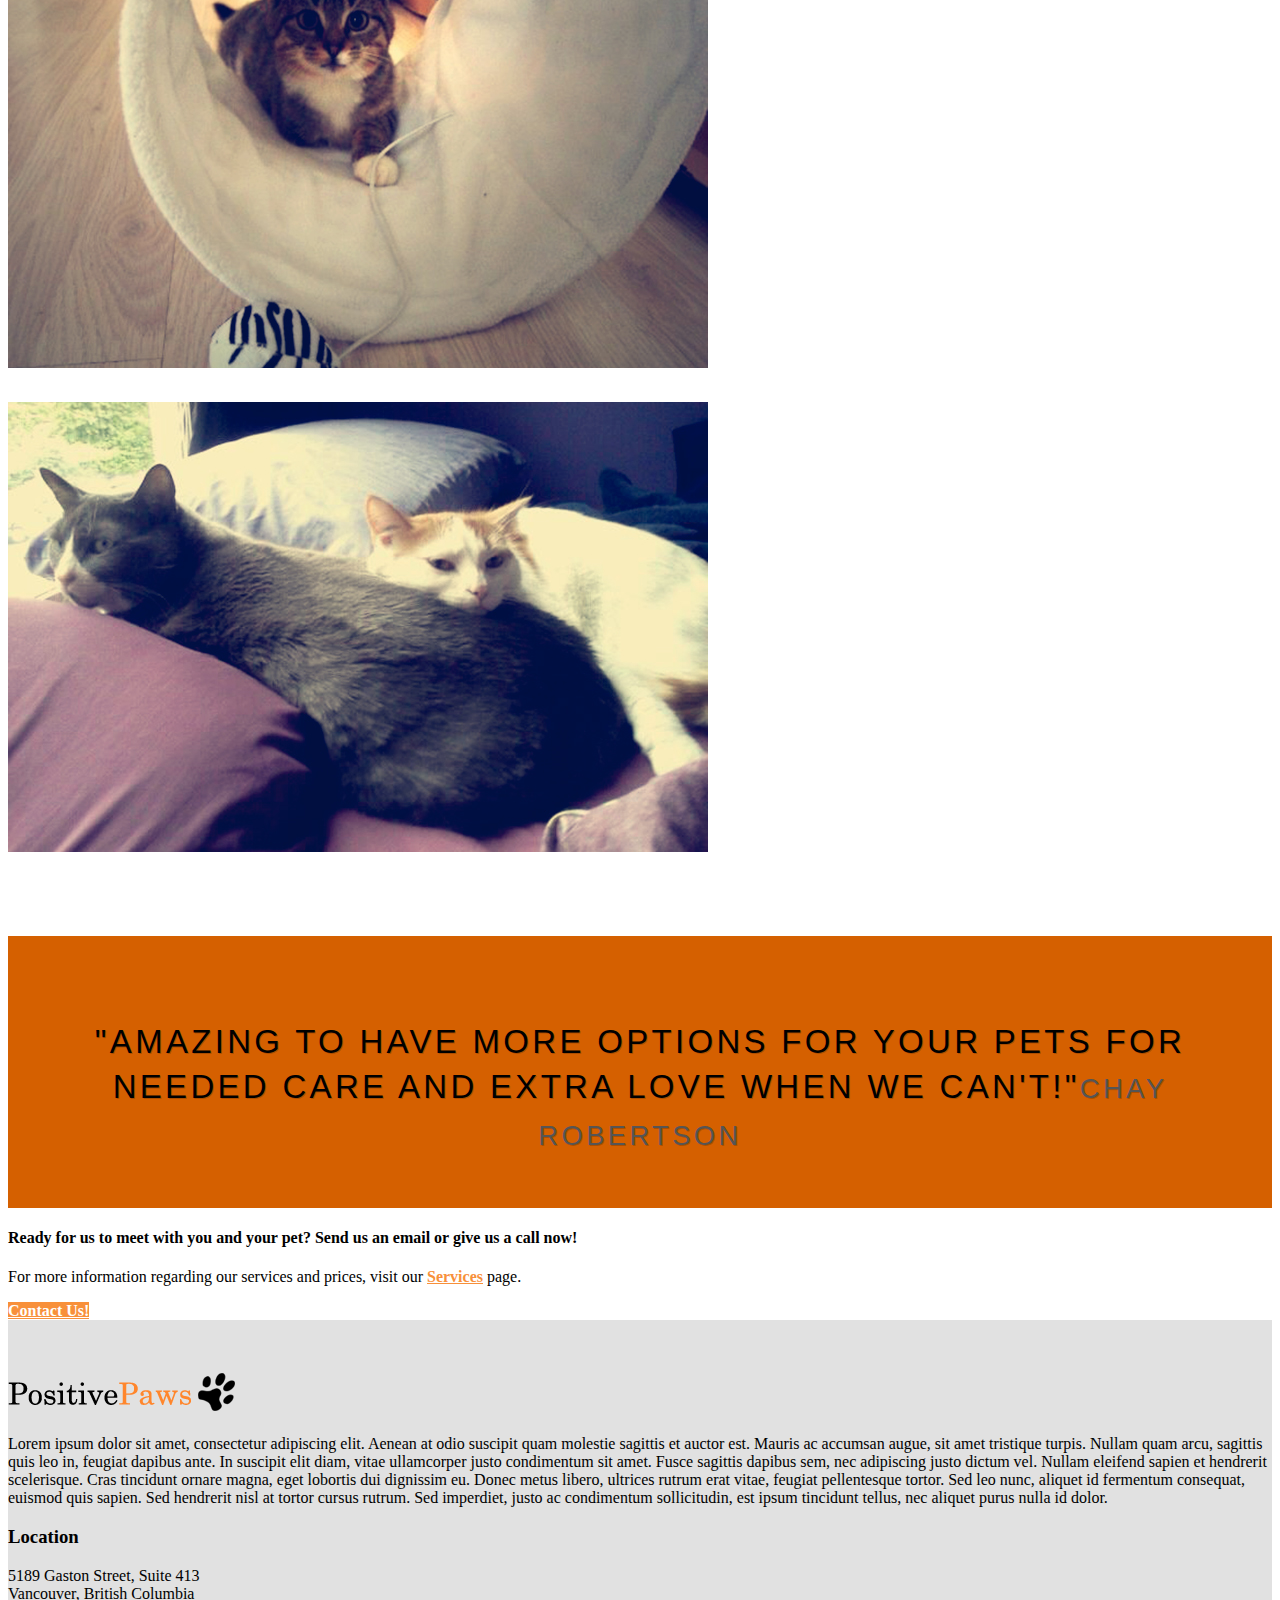
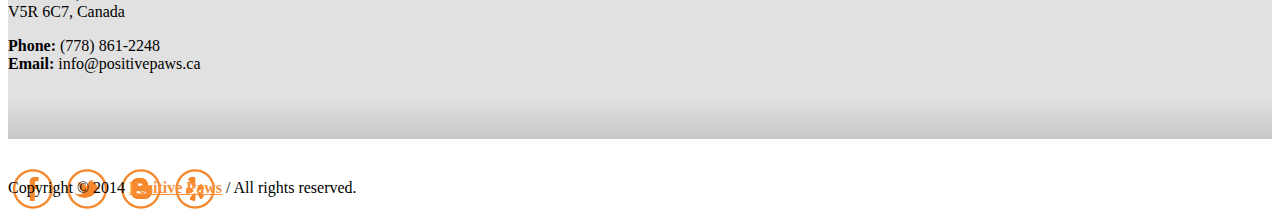
==== commit 124db818: "Added Data Height Match JS" ====
--- a/index.html
+++ b/index.html
@@ -40,17 +40,17 @@
         <!-- Collect the nav links, forms, and other content for toggling -->
         <div class="collapse navbar-collapse navbar-ex1-collapse">
           <ul class="nav navbar-nav navbar-right">
-            <li><a href="#">About</a></li>
+            <li><a href="about.html">About</a></li>
             <li class="dropdown">
-              <a href="#" class="dropdown-toggle" data-toggle="dropdown">Services <b class="caret"></b></a>
+              <a href="services.html" class="dropdown-toggle" data-toggle="dropdown">Services <b class="caret"></b></a>
               <ul class="dropdown-menu">
-                <li><a href="#">Dog Walking</a></li>
-                <li><a href="#">Pet Sitting</a></li>
+                <li><a href="dogwalking.html">Dog Walking</a></li>
+                <li><a href="petsitting.html">Pet Sitting</a></li>
               </ul>
             </li>
-            <li><a href="#">Gallery</a></li>
-            <li><a href="#">Testimonies</a></li>
-            <li><a href="#">Contact</a></li>
+            <li><a href="gallery.html">Gallery</a></li>
+            <li><a href="testimonies.html">Testimonies</a></li>
+            <li><a href="contact.html">Contact</a></li>
           </ul>
         </div>
 				
@@ -78,7 +78,7 @@
             </div>
           </div>
 					<!--
-          <div class="item">
+          <div class="item">	
             <div class="fill" style="background-image:url('http://placehold.it/1900x1080&text=Slide Two');"></div>
             <div class="carousel-caption">
               <h1>Ready to Style &amp; Add Content</h1>
@@ -116,7 +116,7 @@
 					</div>
 					
           <div class="col-lg-9 col-md-9">
-            <h2>Welcome to <span class="orange-text">Positive Paws Vancouver</span>!</h2>
+            <h2>Welcome to <span class="orange-text">Positive Paws</span>!</h2>
 						
             <p>Here at Positive Paws we love caring for dogs and cats. When your schedule keeps you busy we are here to help by providing dog walking and customized pet sitting visits. We pride ourselves on our reliable and safe care and on making your pets happy. We are licensed, insured, bonded and pet first aid certified so you can rest easy knowing your pets are in good hands.</p>
 						
@@ -142,7 +142,7 @@
 							<img src="img/icon_large-dogwalking.png">
             	<h3>Exercise from Dog Walking</h3>
 							<p>Picked up and dropped off at your home, sign your puppy or dog for group or private walks and come home to a tired and better behaved dog!</p>
-							<a class="btn btn-link btn-md pull-center">More <i class="fa fa-angle-right"></i></a>
+							<a href="dogwalking.html" class="btn btn-link btn-md pull-center">More <i class="fa fa-angle-right"></i></a>
 						</center>
           </div>
 					<!-- Pet Sitting -->
@@ -251,7 +251,7 @@
       <div class="row well">
         <div class="col-lg-8 col-md-8">
           <h4>Ready for us to meet with you and your pet? Send us an email or give us a call now!</h4>
-          <p>For more information regarding our services and prices, visit our <a href="#">Services</a> page.</p>
+          <p>For more information regarding our services and prices, visit our <a href="services.html">Services</a> page.</p>
         </div>
         <div class="col-lg-4 col-md-4">
           <a class="btn btn-lg btn-primary pull-right" href="http://startbootstrap.com">Contact Us!</a>
@@ -277,7 +277,7 @@
           </div>
 					
 					<div class="col-lg-3 col-md-3">
-						<h3>Positive Paws</h3>
+						<h3>Location</h3>
 						<p>
 							5189 Gaston Street, Suite 413<br>
 							Vancouver, British Columbia<br>
@@ -306,10 +306,10 @@
 							<span class="copyright">Copyright &copy; 2014 <a href="http://www.positivepaws.ca/">Positive Paws</a> / All rights reserved.</span>
 					</div>
 					<div class="col-lg-3 col-md-3">
-						<a href="#"><img src="img/icon_mini-facebook.png" class="social-icon" alt="Find us on Facebook!"></a>
-						<a href="#"><img src="img/icon_mini-twitter.png" class="social-icon" alt="Find us on Twitter!"></a>
-						<a href="#"><img src="img/icon_mini-blogger.png" class="social-icon" alt="Find us on BLogger!"></a>
-						<a href="#"><img src="img/icon_mini-yelp.png" class="social-icon" alt="Find us on Yelp!"></a>
+						<a href="https://www.facebook.com/positivepawsvancouver" class="tooltip-footer" target="_blank"><img src="img/icon_mini-facebook.png" class="social-icon" data-toggle="tooltip" data-placement="top" title="Find us on Facebook!"></a>
+						<a href="https://twitter.com/PositivePawsVan" class="tooltip-footer" target="_blank"><img src="img/icon_mini-twitter.png" class="social-icon" data-toggle="tooltip" data-placement="top" title="Find us on Twitter!"></a>
+						<a href="http://www.positive-paws.blogspot.ca/" class="tooltip-footer" target="_blank"><img src="img/icon_mini-blogger.png" class="social-icon" data-toggle="tooltip" data-placement="top" title="Find us on BLogger!"></a>
+						<a href="http://www.yelp.com/biz/positive-paws-vancouver-2" class="tooltip-footer" target="_blank"><img src="img/icon_mini-yelp.png" class="social-icon" data-toggle="tooltip" data-placement="top" title="Find us on Yelp!"></a>
 					</div>
 				</div>
       </footer>
--- a/css/modern-business.css
+++ b/css/modern-business.css
@@ -0,0 +1,128 @@
+/* 
+Custom CSS for...
+'Modern Business' HTML Theme by Start Bootstrap
+
+All Start Bootstrap themes are licensed under Apache 2.0. 
+For more info and more free Bootstrap 3 HTML themes, visit http://startbootstrap.com!
+*/
+
+/* Global Styles */
+
+html, body {
+  height:100%;
+}
+
+body {
+  padding-top: 50px; /* body padding for fixed top nav */
+}
+
+.img-home-portfolio,
+.img-customer,
+.portfolio-item {
+  margin-bottom: 30px;
+}
+
+.tab-pane {
+  margin-top: 15px;
+}
+
+/* Page Sections */
+.section,
+.section-colored {
+  padding: 50px 0;
+}
+
+.section-colored {
+  background-color: #e1e1e1; /* change this to change the background color of a colored section */
+}
+
+.sidebar {
+  margin-top: 40px;
+}
+
+.sidebar ul {
+  border-radius: 5px;
+  padding: 5px;
+  border: 1px solid #cccccc;
+}
+
+/* Half Page Height Carousel Customization */
+.carousel {
+  height: 50%;
+}
+
+.item,
+.active,
+.carousel-inner {
+  height: 100%;
+}
+
+.fill {
+  width: 100%;
+  height: 100%;
+  background-position: center;
+  background-size: cover;
+}
+
+/* Social Icons Styles */
+.list-social-icons {
+  margin-bottom: 45px;
+}
+
+.tooltip-social a {
+  text-decoration: none;
+  color: inherit;
+}
+
+.facebook-link a:hover {
+  color: #3b5998;
+}
+
+.linkedin-link a:hover {
+  color: #007fb1;
+}
+
+.twitter-link a:hover {
+  color: #39a9e0;
+}
+
+.google-plus-link a:hover {
+  color: #d14836;
+}
+
+/* Service Page Styles */
+.service-icon {
+  font-size: 50px;
+}
+
+/* 404 Page Styles */
+.error-404 {
+  font-size: 8em;
+}
+
+/* Pricing Page Styles */
+.price {
+  font-size: 4em;
+}
+
+.price-cents {
+  vertical-align: super;
+  font-size: 50%;
+}
+
+.price-month {
+  font-size: 35%;
+  font-style: italic;
+}
+
+/* Footer Styles */
+footer {
+  margin: 50px 0;
+}
+
+/* Responsive Styles */
+@media (max-width: 767px) {
+	.carousel {
+		height: 70%; /* increases the carousel height so it looks good on phones */
+	}
+}
--- a/css/css-overload.css
+++ b/css/css-overload.css
@@ -6,6 +6,14 @@
 
 .navbar-toggle {
   margin-top: 20px;
+}
+
+.navbar a {
+	font-weight: normal;
+}
+
+.navbar a:hover {
+	font-weight: normal;
 }
 
 .btn-primary {
@@ -47,12 +55,37 @@
 
 @media (min-width: 992px) {
 	footer {
-		margin: 15px 0;
+		margin-top: 30px;
+		margin-bottom: 15px;
 	}
 	footer .copyright {
 		position: absolute;
 		margin-top: 10px;
 	}
+}
+
+.page-header {
+	border-color: #f8903a;
+}
+
+a {
+	color: #f8903a;
+	font-weight: bold;
+}
+
+a:hover {
+	color: #d56000;
+	font-weight: bold;
+}
+
+.btn-link {
+	color: #f8903a;
+	font-weight: bold;
+}
+
+.btn-link:hover {
+	color: #d56000;
+	font-weight: bold;
 }
 
 
@@ -71,6 +104,9 @@
 
 .orange-text {
 	color: #ec6f09; !important
+}
+.red-text {
+	color: red; !important
 }
 .white-text {
 	color: #ffffff; !important
@@ -103,4 +139,34 @@
 	width: 40px;
 	margin-left: 5px;
 	margin-right: 5px;
+}
+
+.panel .panel-body .price-month {
+	margin-left: 5px;
+}
+.panel .panel-body .service-desc {
+	margin-left: 0px;
+	margin-right: 0px;
+	padding-left: 25px;
+	text-align: left;
+}
+.panel .panel-body .service-desc li {
+	padding-top: 5px;
+	padding-bottom: 5px;
+}
+.panel .price-chart .price-original,
+.panel .price-chart .price-discount,
+.panel .price-chart .price-discount-off{
+	font-weight: bold;
+}
+.panel .price-chart .price-original {
+	text-decoration: line-through;
+}
+.panel .price-chart .price-discount,
+.panel .price-chart .price-discount-off {
+	color: #ec6f09;
+}
+.panel .price-chart .price-discount-off {
+	font-size: 9pt;
+	padding-left: 10px;
 }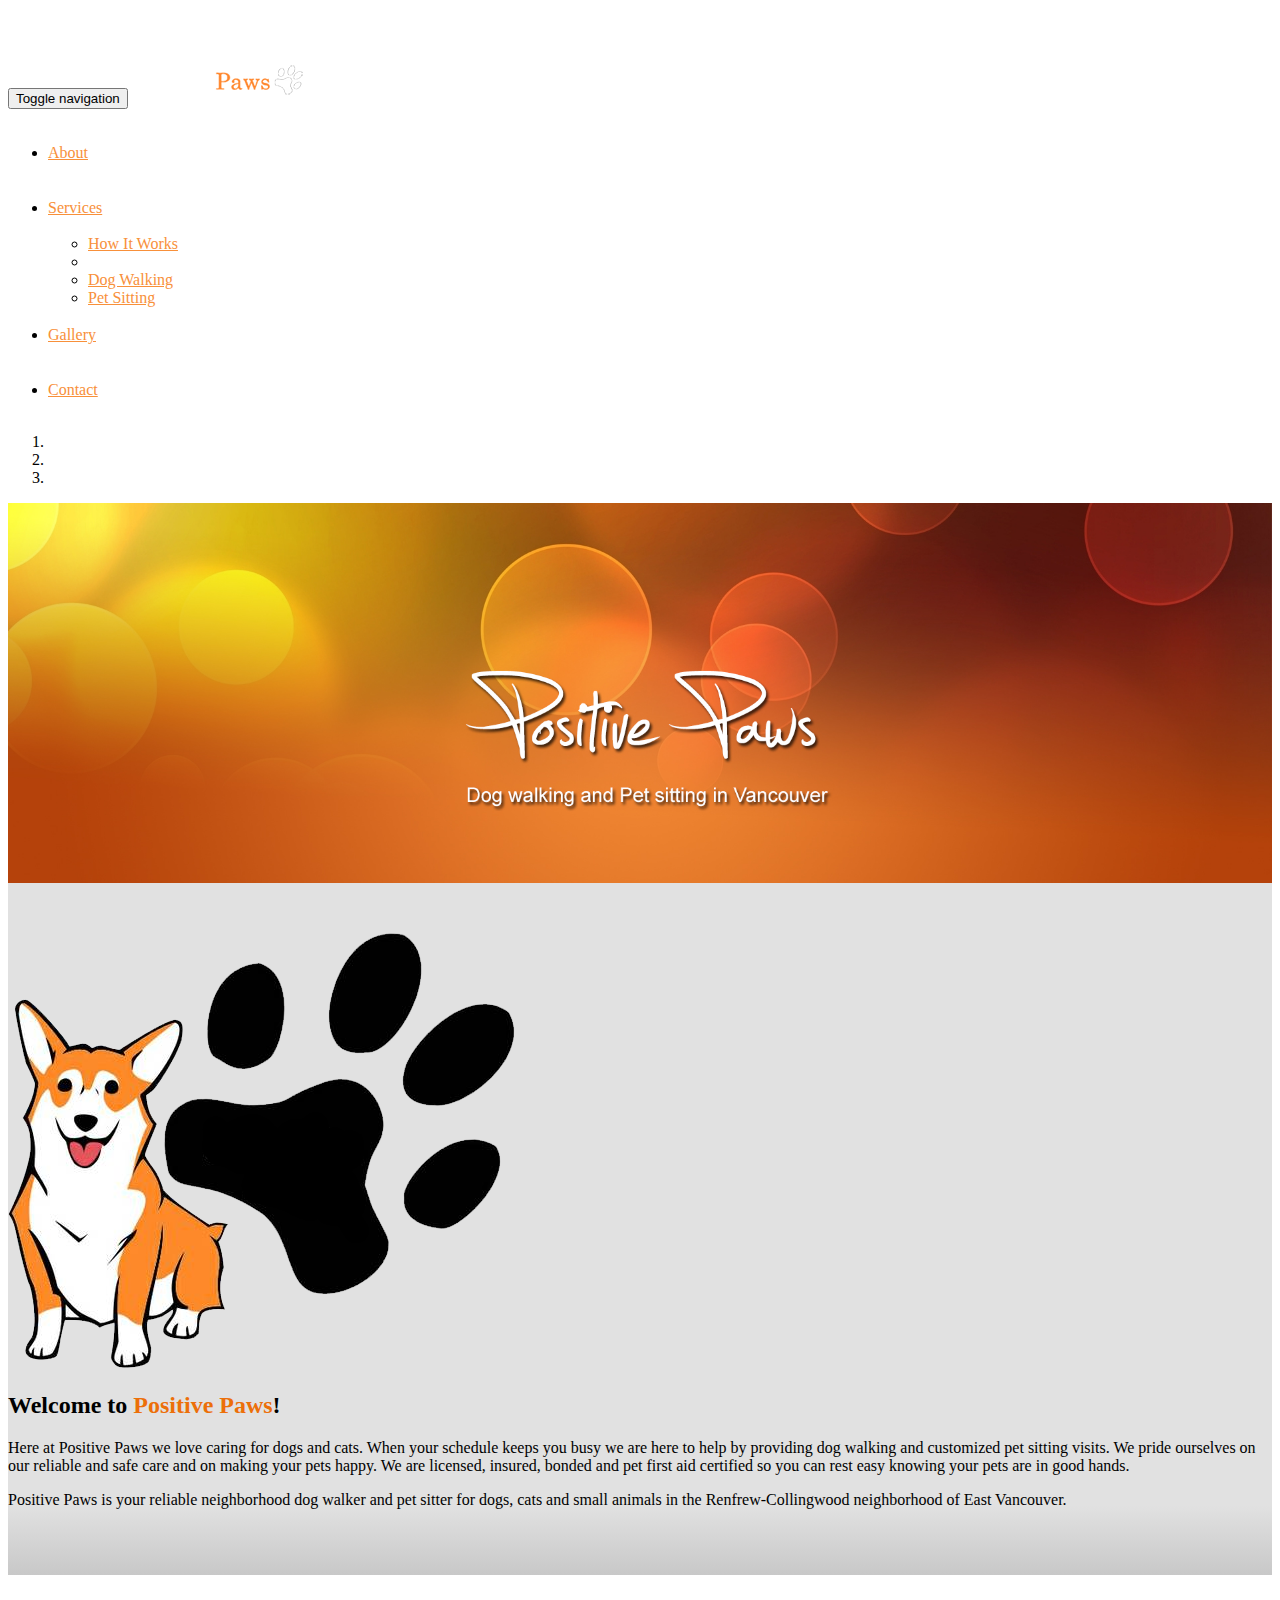
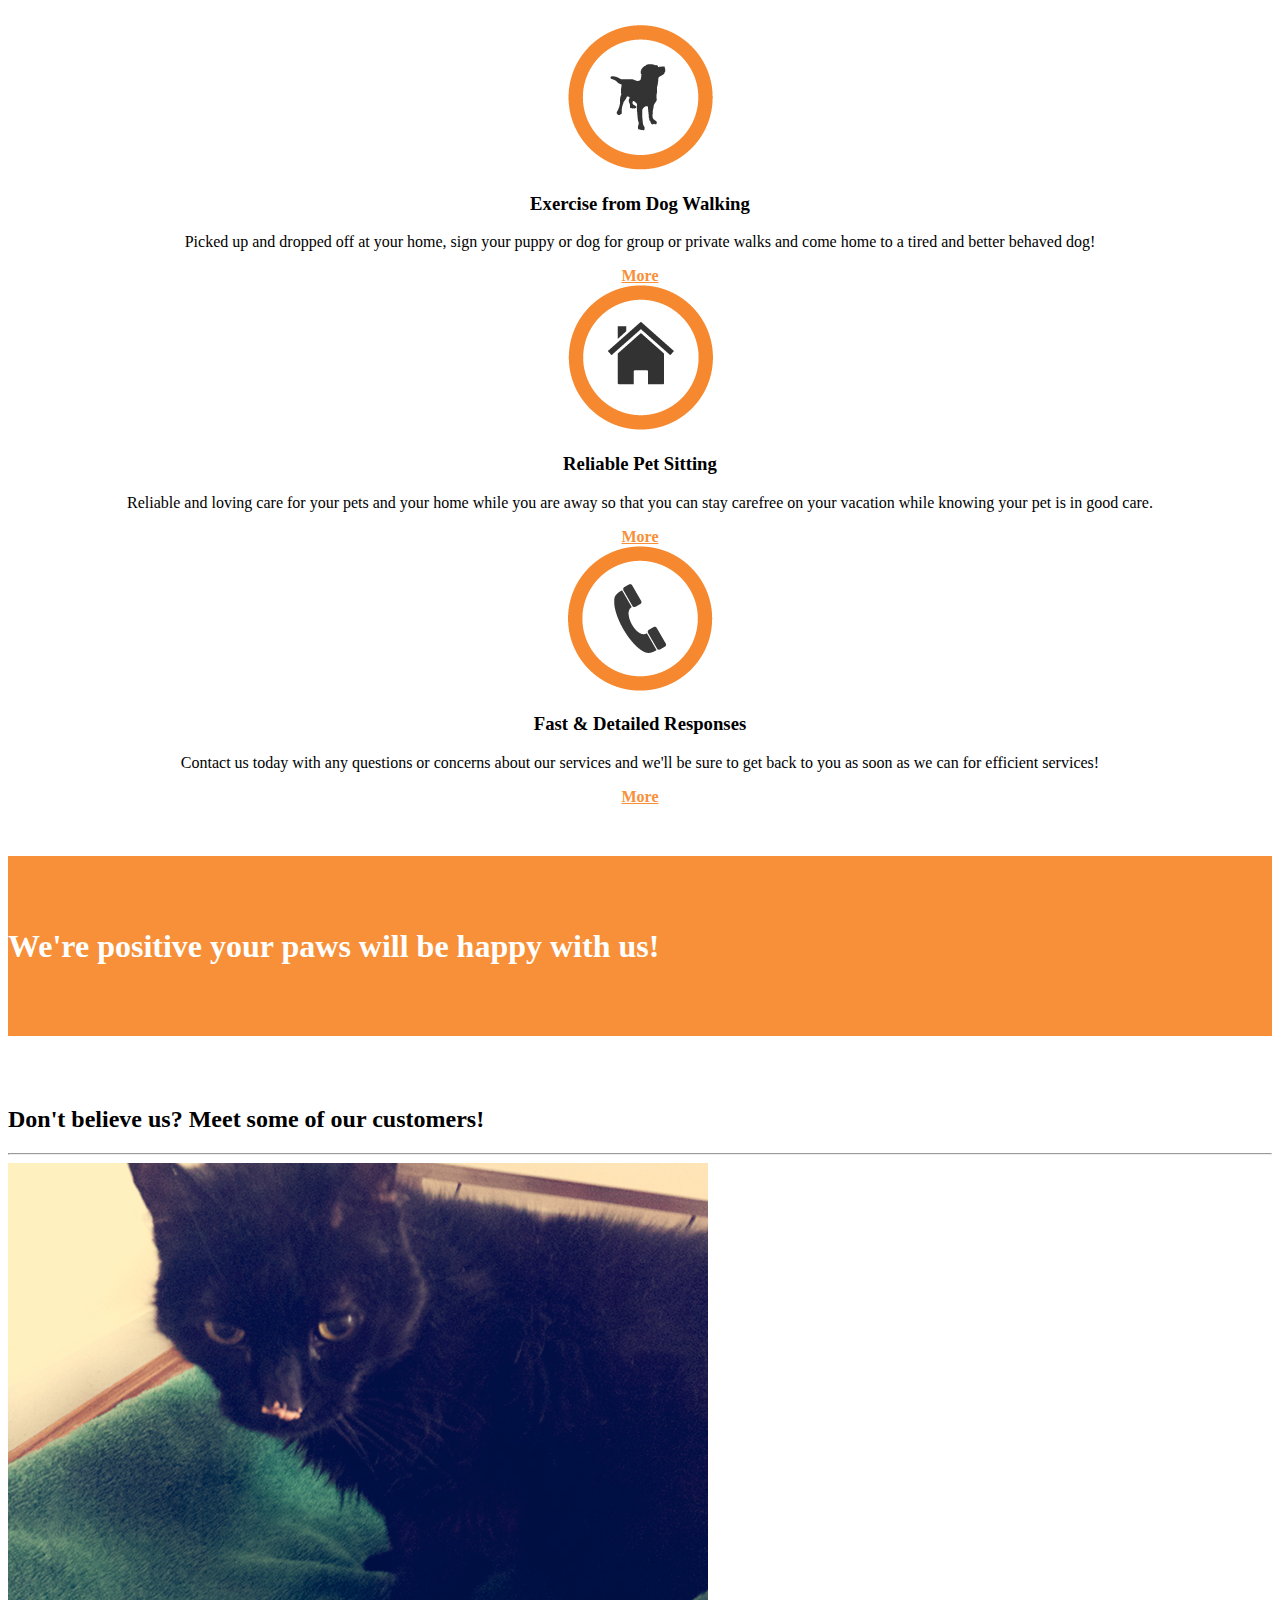
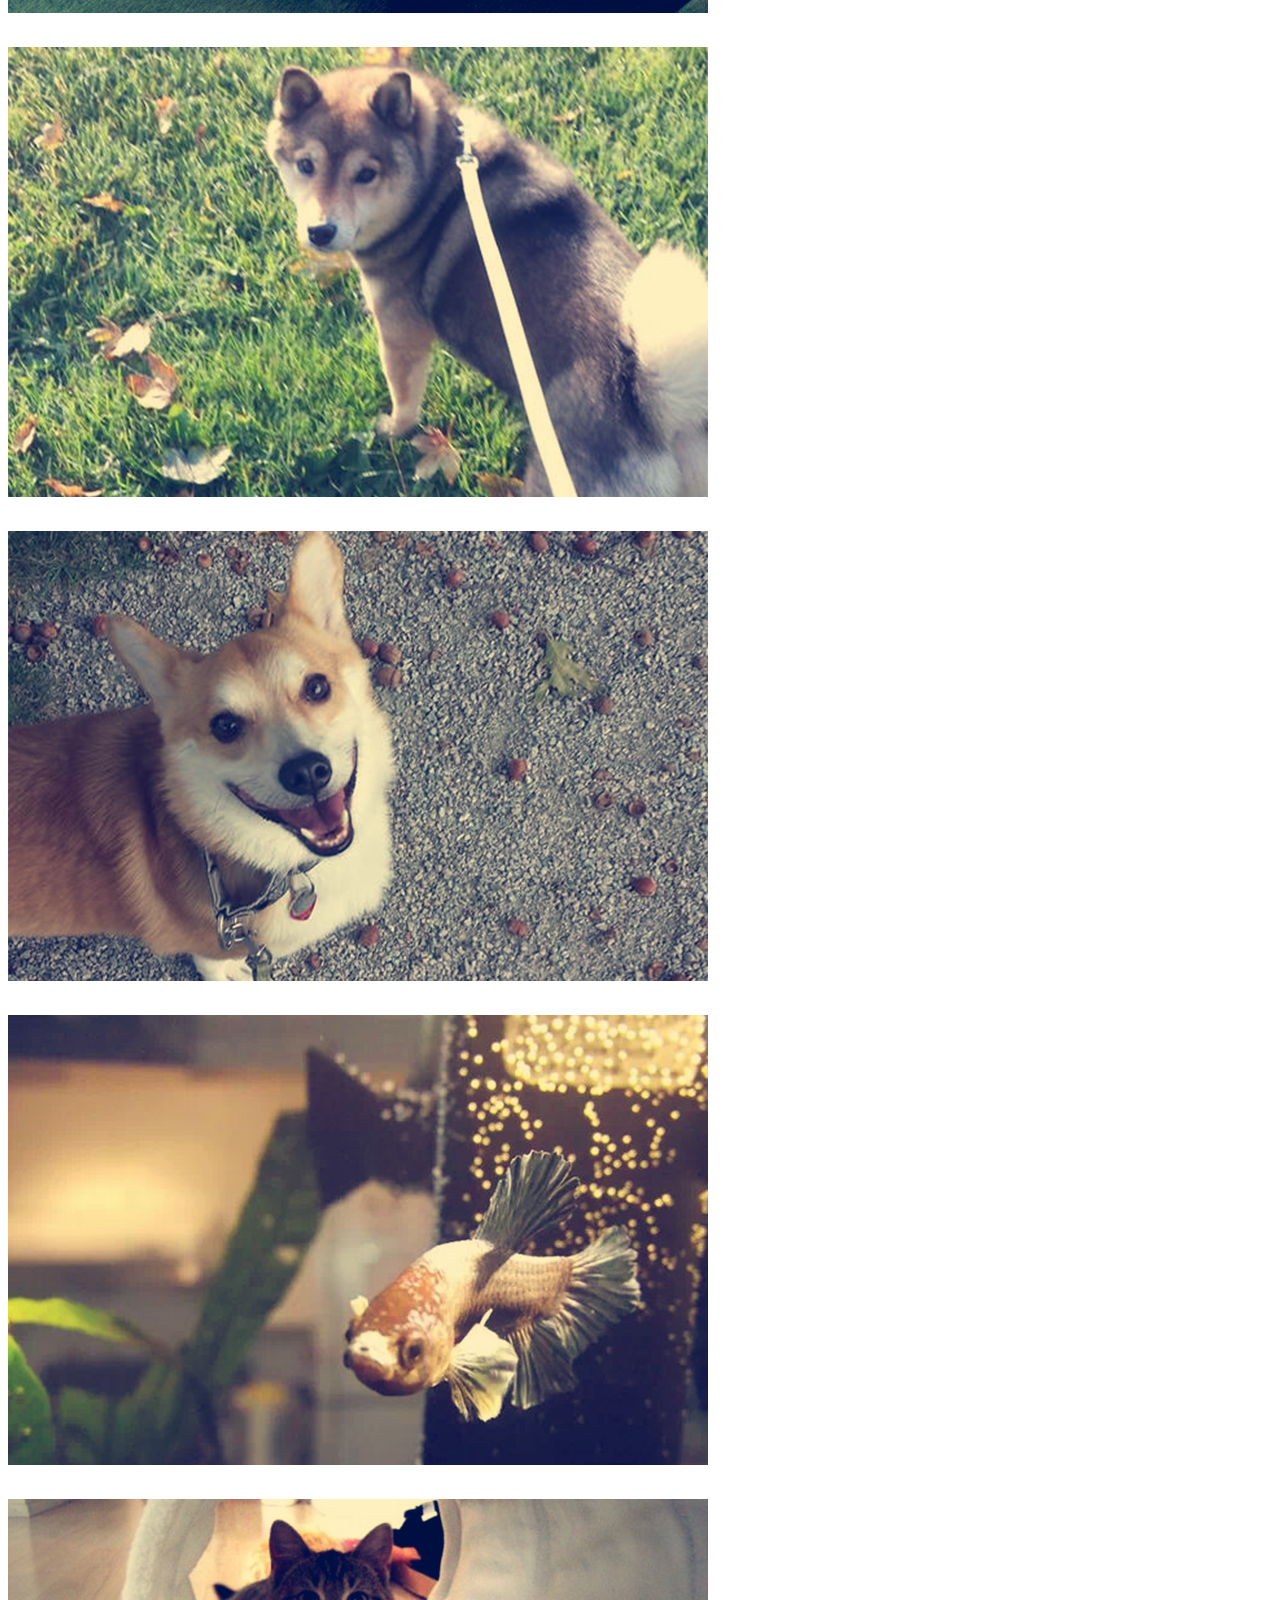
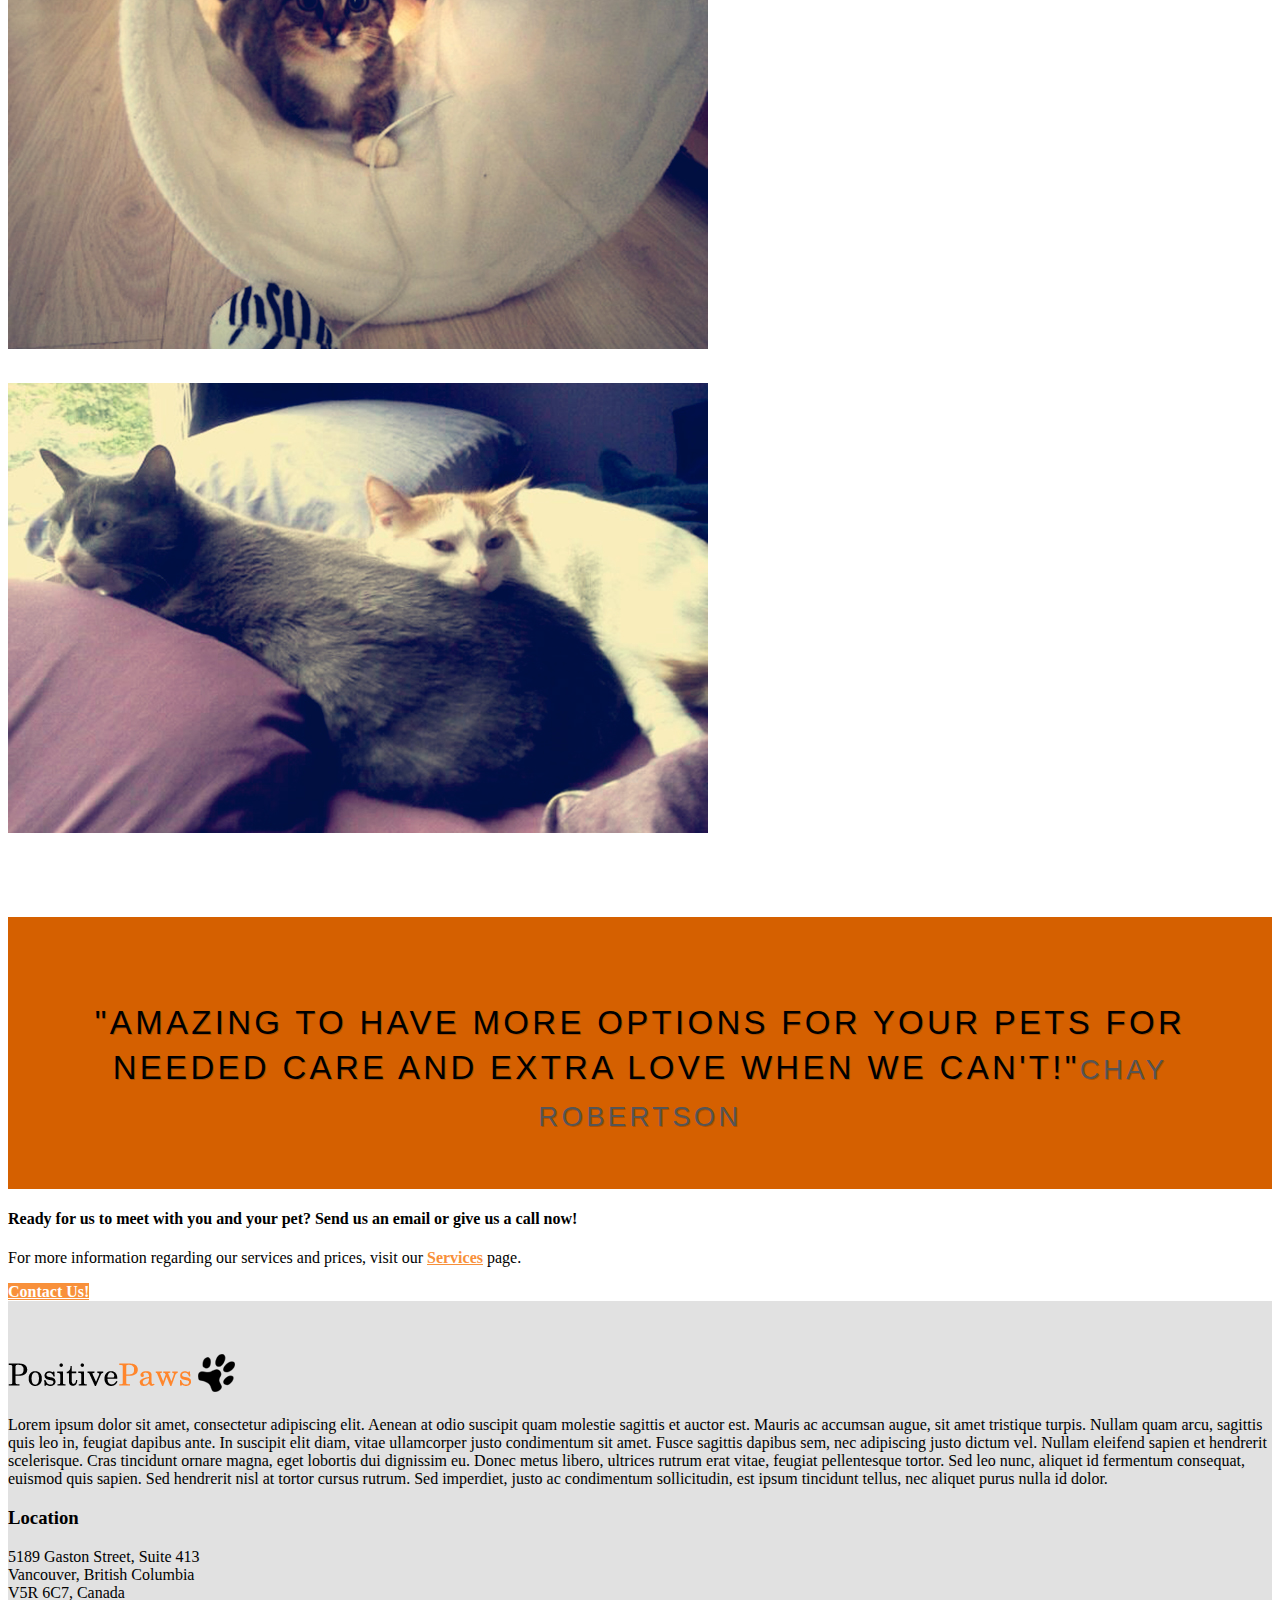
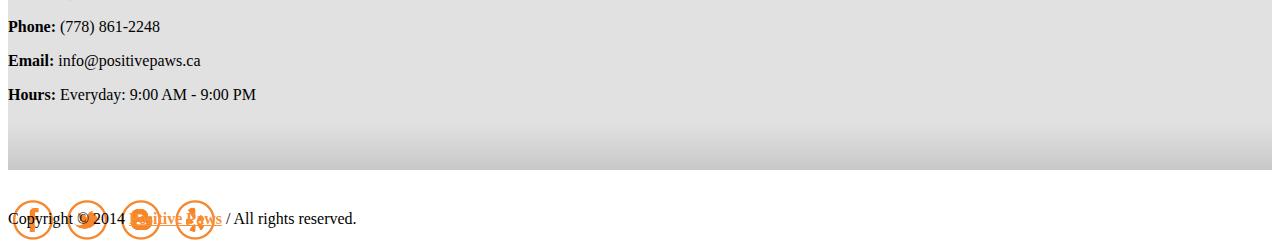
==== commit 0908d5b5: "Updated Contact Info" ====
--- a/index.html
+++ b/index.html
@@ -6,19 +6,18 @@
     <meta name="description" content="">
     <meta name="author" content="">
 
-    <title>Modern Business - Start Bootstrap Template</title>
+    <title>Positive Paws - We're Positive Your Paws Will Be Happy With Us!</title>
 
     <!-- Bootstrap core CSS -->
     <link href="css/bootstrap.css" rel="stylesheet">
 
     <!-- Add custom CSS here -->
     <link href="css/modern-business.css" rel="stylesheet">
+    <link href="font-awesome/css/font-awesome.min.css" rel="stylesheet">
     <link href="css/css-overload.css" rel="stylesheet">
-    <link href="font-awesome/css/font-awesome.min.css" rel="stylesheet">
   </head>
 
   <body>
-
 		
 		<!-- Navigation Menu
 		================================================== -->
@@ -33,7 +32,6 @@
             <span class="icon-bar"></span>
             <span class="icon-bar"></span>
           </button>
-          <!-- You'll want to use a responsive image option so this logo looks good on devices - I recommend using something like retina.js (do a quick Google search for it and you'll find it) -->
           <a class="navbar-brand" href="index.html"><img src="img/brand_logo-header.png"></a>
         </div>
 
@@ -42,15 +40,16 @@
           <ul class="nav navbar-nav navbar-right">
             <li><a href="about.html">About</a></li>
             <li class="dropdown">
-              <a href="services.html" class="dropdown-toggle" data-toggle="dropdown">Services <b class="caret"></b></a>
+              <a href="#" class="dropdown-toggle" data-toggle="dropdown">Services <b class="caret"></b></a>
               <ul class="dropdown-menu">
+								<li><a href="services.html">How It Works</a></li>
+								<li class="divider"></li>
                 <li><a href="dogwalking.html">Dog Walking</a></li>
                 <li><a href="petsitting.html">Pet Sitting</a></li>
               </ul>
             </li>
             <li><a href="gallery.html">Gallery</a></li>
-            <li><a href="testimonies.html">Testimonies</a></li>
-            <li><a href="contact.html">Contact</a></li>
+            <li><a href="contact.php">Contact</a></li>
           </ul>
         </div>
 				
@@ -151,7 +150,7 @@
 							<img src="img/icon_large-petsitting.png">
             	<h3>Reliable Pet Sitting</h3>
 							<p>Reliable and loving care for your pets and your home while you are away so that you can stay carefree on your vacation while knowing your pet is in good care.</p>
-							<a class="btn btn-link btn-md pull-center">More <i class="fa fa-angle-right"></i></a>
+							<a href="petsitting.html" class="btn btn-link btn-md pull-center">More <i class="fa fa-angle-right"></i></a>
 						</center>
           </div>
 					<!-- Easy Contact -->
@@ -160,7 +159,7 @@
 							<img src="img/icon_large-contact.png">
             	<h3>Fast & Detailed Responses</h3>
 							<p>Contact us today with any questions or concerns about our services and we'll be sure to get back to you as soon as we can for efficient services!</p>
-							<a class="btn btn-link btn-md pull-center">More <i class="fa fa-angle-right"></i></a>
+							<a href="contact.php" class="btn btn-link btn-md pull-center">More <i class="fa fa-angle-right"></i></a>
 						</center>
           </div>
         </div>
@@ -254,7 +253,7 @@
           <p>For more information regarding our services and prices, visit our <a href="services.html">Services</a> page.</p>
         </div>
         <div class="col-lg-4 col-md-4">
-          <a class="btn btn-lg btn-primary pull-right" href="http://startbootstrap.com">Contact Us!</a>
+          <a class="btn btn-lg btn-primary pull-right" href="contact.php">Contact Us!</a>
         </div>
       </div>
 
@@ -283,10 +282,9 @@
 							Vancouver, British Columbia<br>
 							V5R 6C7, Canada
 						</p>
-						<p>
-							<strong>Phone:</strong> (778) 861-2248<br>
-							<strong>Email:</strong> info@positivepaws.ca
-						</p>
+						<p><i class="fa fa-phone"></i> <strong>Phone:</strong> (778) 861-2248</p>
+						<p><i class="fa fa-envelope-o"></i> <strong>Email:</strong> info@positivepaws.ca</p>
+						<p><i class="fa fa-clock-o"></i> <strong>Hours:</strong> Everyday: 9:00 AM - 9:00 PM</p>
 					</div>
 					
         </div>
--- a/css/css-overload.css
+++ b/css/css-overload.css
@@ -78,19 +78,35 @@
 	font-weight: bold;
 }
 
+.btn:hover {
+	background-color: #d56000;
+	font-weight: normal;
+}
+
 .btn-link {
 	color: #f8903a;
+	background-color: transparent;
 	font-weight: bold;
 }
 
 .btn-link:hover {
 	color: #d56000;
-	font-weight: bold;
+	background-color: transparent;
+	font-weight: bold;
+}
+.well {
+	margin-top: 20px;
 }
 
 
 /*-- Positive Paws Custom Styles
 ================================================== */
+.center-block {
+  display: block;
+  margin-left: auto;
+  margin-right: auto;
+}
+
 .section-colored-orange {
   background-color: #f8903a;
 }
@@ -169,4 +185,23 @@
 .panel .price-chart .price-discount-off {
 	font-size: 9pt;
 	padding-left: 10px;
+}
+
+@media (min-width: 768px) {
+	.social-links {
+		float: right;
+	}
+}
+
+.gallery-xs-img {
+	margin-left: auto;
+	margin-right: auto;
+	margin-top: 15px;
+	margin-bottom: 15px;
+}
+.galleria {
+	width: 100%;
+}
+.galleria-container {
+  background: #222222;
 }